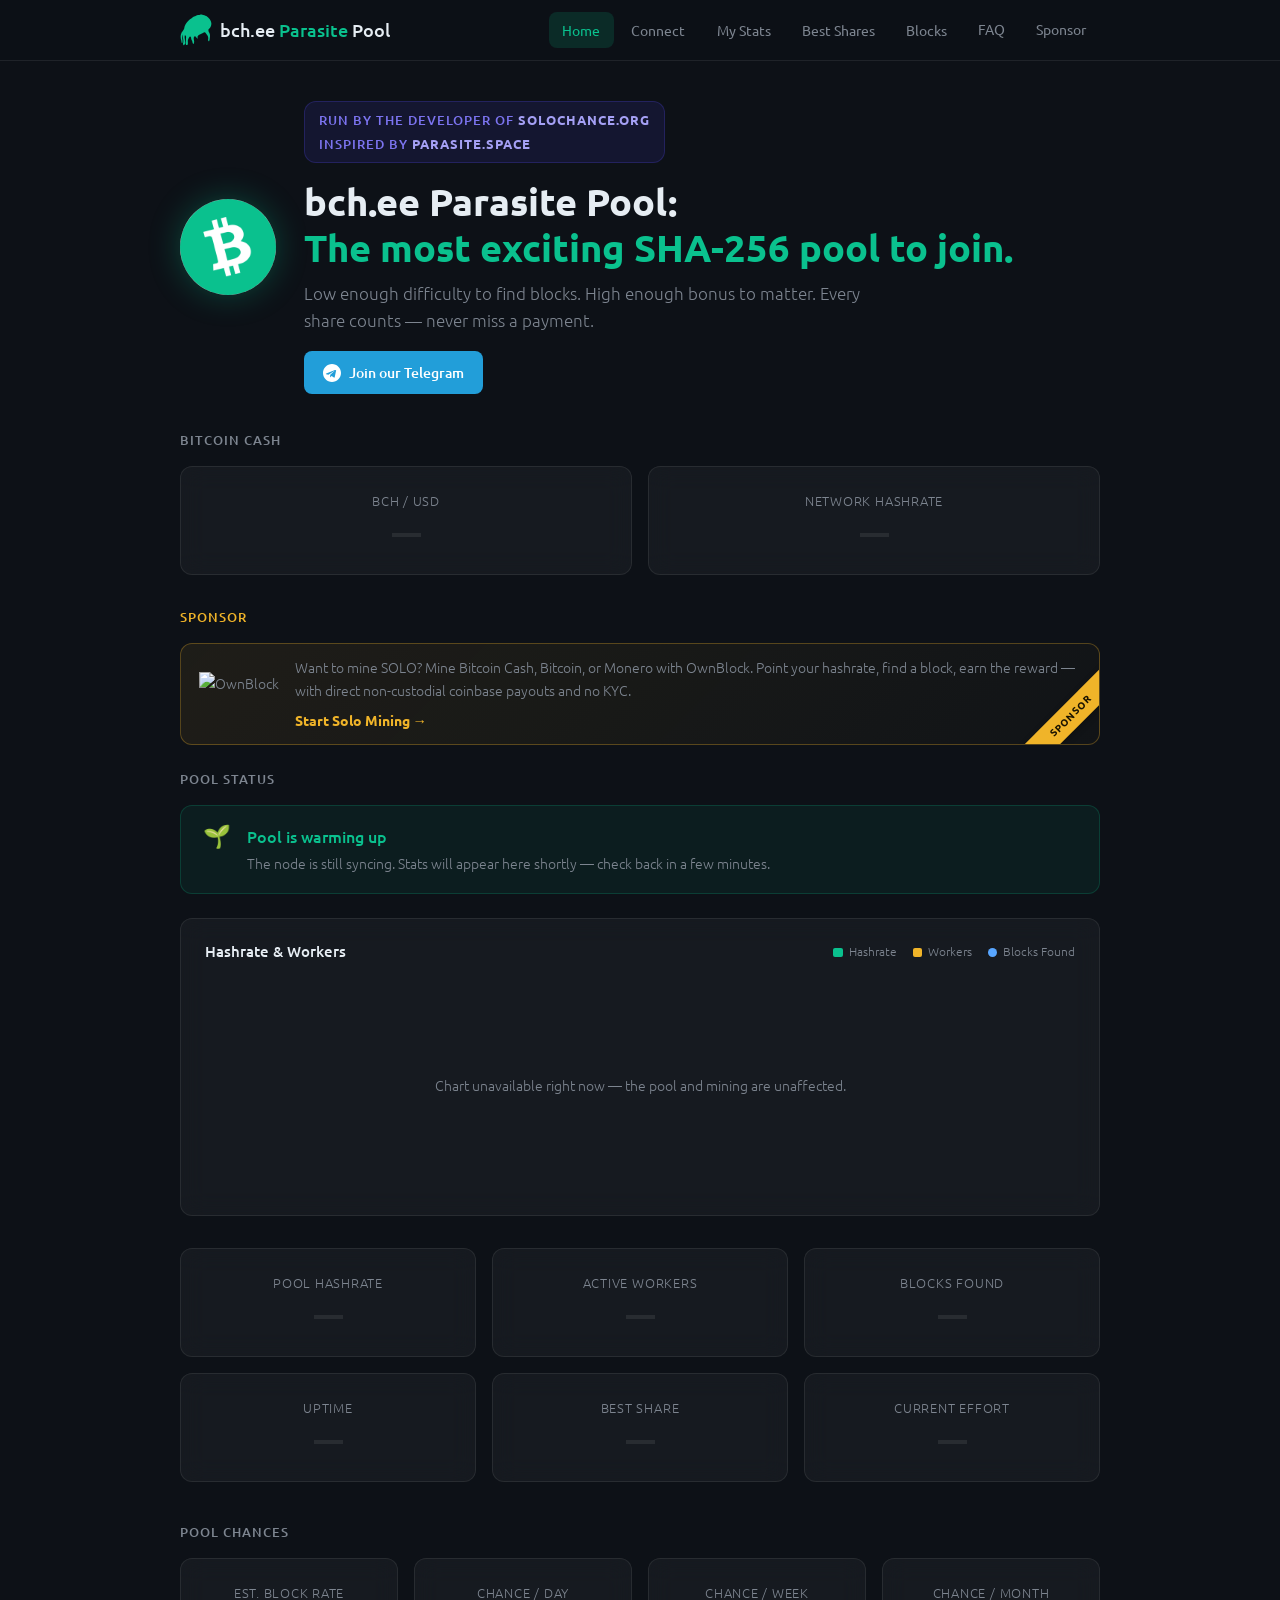
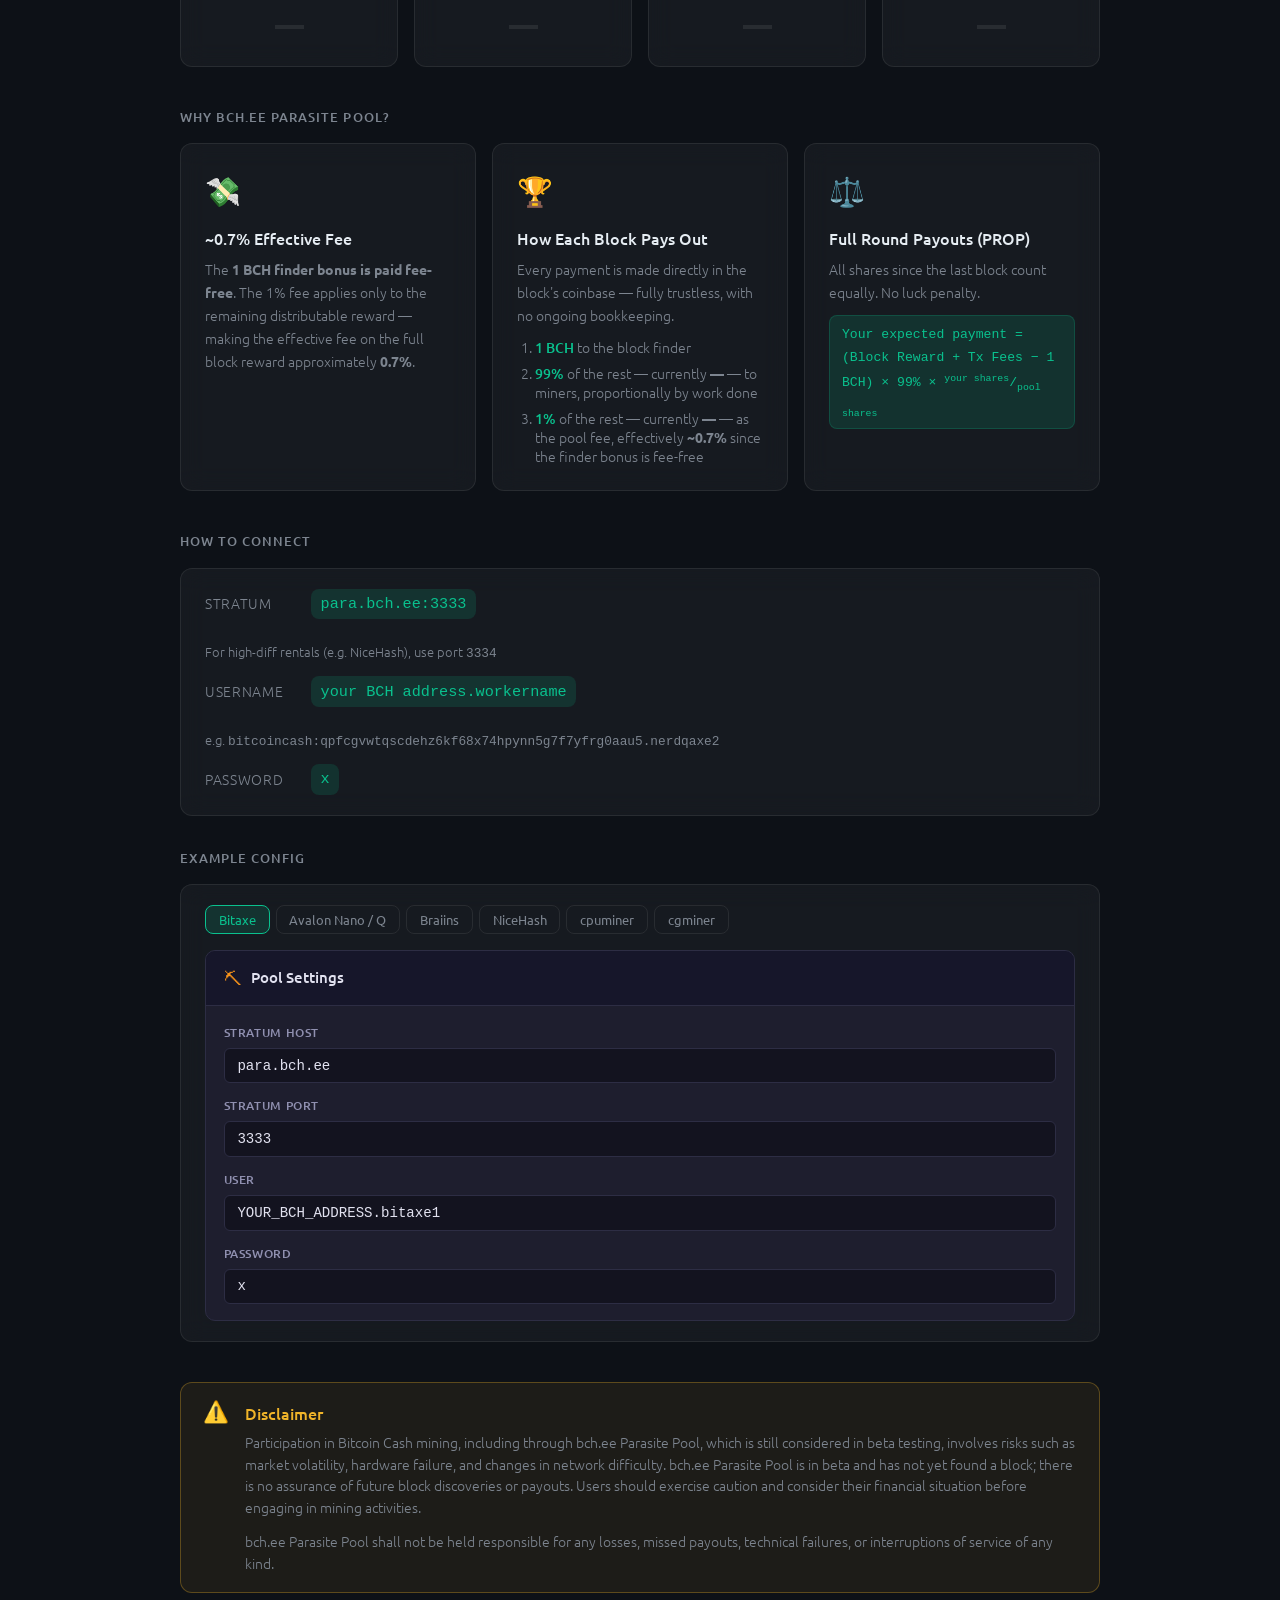
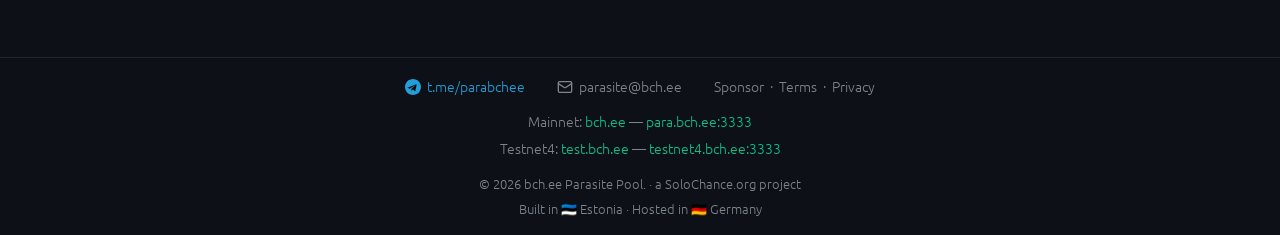
==== index.html @ c66b83ba "Add OwnBlock as sponsor, first supporter, and a tiers table Ported from the test.bch.ee sponsor cont" ====
<!DOCTYPE html>
<html lang="en">
<head>
  <meta charset="UTF-8" />
  <meta name="viewport" content="width=device-width, initial-scale=1.0" />
  <title>bch.ee Parasite Pool — Bitcoin Cash Mining Pool</title>
  <meta name="description" content="The most exciting SHA-256 pool to join. Mine Bitcoin Cash with a 1 BCH block finder bonus and Full Round Payouts. ~0.7% effective fee. para.bch.ee:3333" />
  <meta property="og:title" content="bch.ee Parasite Pool — Bitcoin Cash Mining Pool" />
  <meta property="og:description" content="The most exciting SHA-256 pool to join. Mine Bitcoin Cash with a 1 BCH block finder bonus and Full Round Payouts. ~0.7% effective fee. para.bch.ee:3333" />
  <meta property="og:image" content="https://bch.ee/og-image.png" />
  <meta property="og:image:width" content="1200" />
  <meta property="og:image:height" content="630" />
  <meta property="og:url" content="https://bch.ee" />
  <meta property="og:type" content="website" />
  <meta property="og:site_name" content="bch.ee Parasite Pool" />
  <meta name="twitter:card" content="summary_large_image" />
  <meta name="twitter:title" content="bch.ee Parasite Pool — Bitcoin Cash Mining Pool" />
  <meta name="twitter:description" content="The most exciting SHA-256 pool to join. Mine Bitcoin Cash with a 1 BCH block finder bonus and Full Round Payouts." />
  <meta name="twitter:image" content="https://bch.ee/og-image.png" />
  <link rel="canonical" href="https://bch.ee/" />
  <link rel="icon" type="image/x-icon" href="favicon.ico" />
  <link rel="icon" type="image/svg+xml" href="logo.svg" />
  <link rel="apple-touch-icon" href="parasite-logo.png" />
  <link rel="preconnect" href="https://fonts.googleapis.com" />
  <link rel="preconnect" href="https://fonts.gstatic.com" crossorigin />
  <link href="https://fonts.googleapis.com/css2?family=Ubuntu:wght@300;400;500;700&family=Ubuntu+Mono&display=swap" rel="stylesheet" />
  <link rel="stylesheet" href="style.css" />
  <script async src="https://pagead2.googlesyndication.com/pagead/js/adsbygoogle.js?client=ca-pub-6507588368884912"
     crossorigin="anonymous"></script>
</head>
<body>

  <header class="header">
    <div class="container header-inner">
      <a href="/" class="logo">
        <img src="logo.svg" alt="bch.ee Parasite Pool" class="logo-icon" />
        <span class="logo-text">bch.ee <span class="accent">Parasite</span> Pool</span>
      </a>
      <nav class="nav">
        <button class="nav-btn active" data-section="home">Home</button>
        <button class="nav-btn" data-section="connect">Connect</button>
        <button class="nav-btn" data-section="mystats">My Stats</button>
        <button class="nav-btn" data-section="bestshares">Best Shares</button>
        <button class="nav-btn" data-section="blocks">Blocks</button>
        <a href="/faq.html" class="nav-btn">FAQ</a>
        <a href="/sponsor.html" class="nav-btn">Sponsor</a>
      </nav>
    </div>
  </header>

  <main class="container">

    <!-- HOME SECTION -->
    <section id="home" class="section active">

      <div class="hero">
        <div class="hero-inner">
          <img src="bch-logo.png" alt="Bitcoin Cash" class="hero-bch-logo" />
          <div>
            <div class="byline">
              <span class="byline-part">Run by the developer of <a href="https://solochance.org" target="_blank" rel="noopener" class="byline-link">SoloChance.org</a></span>
              <span class="byline-sep">·</span>
              <span class="byline-part">Inspired by <a href="https://parasite.space" target="_blank" rel="noopener" class="byline-link">parasite.space</a></span>
            </div>
            <h1>bch.ee Parasite Pool:<br/><span class="accent">The most exciting SHA-256 pool to join.</span></h1>
            <p class="hero-sub">Low enough difficulty to find blocks. High enough bonus to matter. Every share counts — never miss a payment.</p>
            <a href="https://t.me/parabchee" target="_blank" rel="noopener" class="tg-btn">
              <svg viewBox="0 0 24 24" fill="currentColor" width="18" height="18"><path d="M12 0C5.373 0 0 5.373 0 12s5.373 12 12 12 12-5.373 12-12S18.627 0 12 0zm5.562 8.248-1.97 9.289c-.145.658-.537.818-1.084.508l-3-2.21-1.447 1.394c-.16.16-.295.295-.605.295l.213-3.053 5.56-5.023c.242-.213-.054-.333-.373-.12L7.17 14.498l-2.95-.924c-.64-.204-.657-.64.136-.948l11.57-4.461c.537-.194 1.006.131.836.083z"/></svg>
              Join our Telegram
            </a>
          </div>
        </div>
      </div>

      <!-- Pool Stats -->
      <div class="section-title">Bitcoin Cash</div>
      <div class="card-grid" id="bch-grid" style="margin-bottom:2rem">
        <div class="card stat-card" id="stat-price">
          <div class="stat-label">BCH / USD</div>
          <div class="stat-value skeleton">—</div>
        </div>
        <div class="card stat-card" id="stat-nethash">
          <div class="stat-label">Network Hashrate</div>
          <div class="stat-value skeleton">—</div>
        </div>
      </div>

      <div class="section-title section-title-gold">Sponsor</div>
      <a href="https://ownblock.io/?ref=bch.ee" target="_blank" rel="noopener" class="sponsor-banner">
        <span class="sponsor-ribbon">Sponsor</span>
        <img src="https://ownblock.io/logos/ownblock-logo-bw.svg" alt="OwnBlock" class="sponsor-banner-logo" />
        <div class="sponsor-banner-content">
          <span class="sponsor-banner-text">Want to mine SOLO? Mine Bitcoin Cash, Bitcoin, or Monero with OwnBlock. Point your hashrate, find a block, earn the reward — with direct non-custodial coinbase payouts and no KYC.</span>
          <span class="sponsor-banner-link">Start Solo Mining →</span>
        </div>
      </a>

      <div class="section-title">Pool Status</div>
      <div id="pool-status-banner" class="warming-banner hidden">
        <span class="warming-icon">🌱</span>
        <div>
          <strong>Pool is warming up</strong>
          <p>The node is still syncing. Stats will appear here shortly — check back in a few minutes.</p>
        </div>
      </div>

      <div class="card chart-card">
        <div class="chart-header">
          <div class="chart-title">Hashrate &amp; Workers <span id="chart-window" class="chart-window"></span></div>
          <div class="chart-legend">
            <span class="legend-item"><span class="legend-swatch legend-hashrate"></span>Hashrate</span>
            <span class="legend-item"><span class="legend-swatch legend-workers"></span>Workers</span>
            <span class="legend-item"><span class="legend-swatch legend-blocks"></span>Blocks Found</span>
          </div>
        </div>
        <div id="pool-chart-wrap" class="chart-wrap">
          <div id="pool-chart-message" class="chart-message">Loading chart…</div>
          <svg id="pool-chart-svg" class="chart-svg hidden" viewBox="0 0 600 220" preserveAspectRatio="none"></svg>
          <div id="pool-chart-tooltip" class="chart-tooltip hidden"></div>
        </div>
      </div>

      <div class="card-grid" id="stats-grid">
        <div class="card stat-card" id="stat-hashrate">
          <div class="stat-label">Pool Hashrate</div>
          <div class="stat-value skeleton">—</div>
        </div>
        <div class="card stat-card" id="stat-workers">
          <div class="stat-label">Active Workers</div>
          <div class="stat-value skeleton">—</div>
        </div>
        <div class="card stat-card" id="stat-blocks">
          <div class="stat-label">Blocks Found</div>
          <div class="stat-value skeleton">—</div>
        </div>
        <div class="card stat-card" id="stat-uptime">
          <div class="stat-label">Uptime</div>
          <div class="stat-value skeleton">—</div>
        </div>
        <div class="card stat-card" id="stat-bestshare">
          <div class="stat-label">Best Share</div>
          <div class="stat-value skeleton">—</div>
        </div>
        <div class="card stat-card" id="stat-effort">
          <div class="stat-label">Current Effort</div>
          <div class="stat-value skeleton">—</div>
        </div>
      </div>

      <div class="section-title" style="margin-top:2.5rem">Pool Chances</div>
      <div class="card-grid" id="chances-grid">
        <div class="card stat-card" id="stat-luck">
          <div class="stat-label">Est. Block Rate</div>
          <div class="stat-value skeleton">—</div>
        </div>
        <div class="card stat-card" id="stat-pool-chance-day">
          <div class="stat-label">Chance / Day</div>
          <div class="stat-value skeleton">—</div>
        </div>
        <div class="card stat-card" id="stat-pool-chance-week">
          <div class="stat-label">Chance / Week</div>
          <div class="stat-value skeleton">—</div>
        </div>
        <div class="card stat-card" id="stat-pool-chance-month">
          <div class="stat-label">Chance / Month</div>
          <div class="stat-value skeleton">—</div>
        </div>
      </div>

      <!-- Pool Info Cards -->
      <div class="section-title" style="margin-top:2.5rem">Why bch.ee Parasite Pool?</div>
      <div class="card-grid three-col">
        <div class="card info-card">
          <div class="info-icon">💸</div>
          <div class="info-title">~0.7% Effective Fee</div>
          <div class="info-desc">
            The <strong>1 BCH finder bonus is paid fee-free</strong>. The 1% fee applies only to the remaining distributable reward — making the effective fee on the full block reward approximately <strong>0.7%</strong>.
          </div>
        </div>
        <div class="card info-card">
          <div class="info-icon">🏆</div>
          <div class="info-title">How Each Block Pays Out</div>
          <div class="info-desc">
            Every payment is made directly in the block's coinbase — fully trustless, with no ongoing bookkeeping.
            <ol class="payout-order">
              <li><span class="payout-amount">1 BCH</span><span id="payout-finder-usd"></span> to the block finder</li>
              <li><span class="payout-amount">99%</span> of the rest — currently <strong id="payout-miners-amount">—</strong><span id="payout-miners-usd"></span> — to miners, proportionally by work done</li>
              <li><span class="payout-amount">1%</span> of the rest — currently <strong id="payout-fee-amount">—</strong><span id="payout-fee-usd"></span> — as the pool fee, effectively <strong>~0.7%</strong> since the finder bonus is fee-free</li>
            </ol>
          </div>
        </div>
        <div class="card info-card">
          <div class="info-icon">⚖️</div>
          <div class="info-title">Full Round Payouts (PROP)</div>
          <div class="info-desc">
            All shares since the last block count equally. No luck penalty.
            <div class="formula">Your expected payment = (Block Reward + Tx Fees − 1 BCH) × 99% × <sup>your shares</sup>/<sub>pool shares</sub></div>
          </div>
        </div>
      </div>

      <!-- How to Connect -->
      <div class="section-title" style="margin-top:2.5rem">How to Connect</div>
      <div class="card connect-card">
        <div class="connect-row">
          <span class="connect-label">Stratum</span>
          <code class="connect-value">para.bch.ee:3333</code>
        </div>
        <p class="input-hint">For high-diff rentals (e.g. NiceHash), use port <code style="font-size:.8rem">3334</code></p>
        <div class="connect-row">
          <span class="connect-label">Username</span>
          <code class="connect-value">your BCH address.workername</code>
        </div>
        <p class="input-hint">e.g. <code style="font-size:.8rem">bitcoincash:qpfcgvwtqscdehz6kf68x74hpynn5g7f7yfrg0aau5.nerdqaxe2</code></p>
        <div class="connect-row">
          <span class="connect-label">Password</span>
          <code class="connect-value">x</code>
        </div>
      </div>

      <div class="section-title" style="margin-top:2rem">Example Config</div>
      <div class="card">
        <div class="config-tabs">
          <button class="tab-btn active" data-tab="home-bitaxe">Bitaxe</button>
          <button class="tab-btn" data-tab="home-avalon">Avalon Nano / Q</button>
          <button class="tab-btn" data-tab="home-braiins">Braiins</button>
          <button class="tab-btn" data-tab="home-nicehash">NiceHash</button>
          <button class="tab-btn" data-tab="home-cpuminer">cpuminer</button>
          <button class="tab-btn" data-tab="home-cgminer">cgminer</button>
        </div>
        <pre id="tab-home-cpuminer" class="config-block"><code>cpuminer-opt \
  -a sha256d \
  -o stratum+tcp://para.bch.ee:3333 \
  -u YOUR_BCH_ADDRESS.worker1 \
  -p x</code></pre>
        <pre id="tab-home-cgminer" class="config-block"><code>cgminer \
  --url stratum+tcp://para.bch.ee:3333 \
  --user YOUR_BCH_ADDRESS.worker1 \
  --pass x</code></pre>
        <div id="tab-home-bitaxe" class="config-block bitaxe-ui active">
          <div class="bitaxe-header">
            <span class="bitaxe-logo">⛏</span>
            <span>Pool Settings</span>
          </div>
          <div class="bitaxe-form">
            <div class="bitaxe-field">
              <label>Stratum Host</label>
              <input type="text" value="para.bch.ee" readonly />
            </div>
            <div class="bitaxe-field">
              <label>Stratum Port</label>
              <input type="text" value="3333" readonly />
            </div>
            <div class="bitaxe-field">
              <label>User</label>
              <input type="text" value="YOUR_BCH_ADDRESS.bitaxe1" readonly />
            </div>
            <div class="bitaxe-field">
              <label>Password</label>
              <input type="text" value="x" readonly />
            </div>
          </div>
        </div>
        <div id="tab-home-avalon" class="config-block avalon-ui">
          <div class="avalon-header">
            <span class="avalon-logo">⛏</span>
            <span>Pool Configuration</span>
          </div>
          <div class="avalon-form">
            <div class="avalon-field">
              <label>Pool 1 URL</label>
              <input type="text" value="stratum+tcp://para.bch.ee:3333" readonly />
            </div>
            <div class="avalon-field">
              <label>Pool 1 Worker</label>
              <input type="text" value="YOUR_BCH_ADDRESS.avalon1" readonly />
            </div>
            <div class="avalon-field">
              <label>Pool 1 Password</label>
              <input type="text" value="x" readonly />
            </div>
          </div>
        </div>
        <div id="tab-home-braiins" class="config-block braiins-ui">
          <div class="braiins-header">
            <span class="braiins-logo">⛏</span>
            <span>Favourite Pools</span>
          </div>
          <div class="braiins-form">
            <div class="braiins-field">
              <label>Pool URL</label>
              <input type="text" value="YOUR_BCH_ADDRESS.braiins@stratum+tcp://para.bch.ee:3334" readonly />
            </div>
          </div>
        </div>
        <div id="tab-home-nicehash" class="config-block nicehash-ui">
          <div class="nicehash-header">
            <span class="nicehash-logo">⛏</span>
            <span>Add new pool</span>
          </div>
          <div class="nicehash-form">
            <div class="nicehash-field">
              <label>Custom pool name</label>
              <input type="text" value="para.bch.ee" readonly />
            </div>
            <div class="nicehash-field">
              <label>Algorithm</label>
              <select disabled><option>SHA256AsicBoost</option></select>
            </div>
            <p class="nicehash-note">minimum pool difficulty: >= 500000</p>
            <div class="nicehash-row">
              <div class="nicehash-field">
                <label>Stratum hostname or IP</label>
                <input type="text" value="para.bch.ee" readonly />
              </div>
              <div class="nicehash-field">
                <label>Port</label>
                <input type="text" value="3334" readonly />
              </div>
            </div>
            <div class="nicehash-field">
              <label>Username</label>
              <input type="text" value="YOUR_BCH_ADDRESS.nicehash" readonly />
            </div>
            <div class="nicehash-field">
              <label>Password</label>
              <input type="text" value="x" readonly />
            </div>
          </div>
        </div>
      </div>

      <div class="disclaimer-placeholder" style="margin-top:2.5rem"></div>

    </section>

    <!-- CONNECT SECTION -->
    <section id="connect" class="section">
      <div class="hero">
        <h1>How to <span class="accent">Connect</span></h1>
        <p class="hero-sub">Point your miner at <code style="color:var(--accent)">para.bch.ee:3333</code> using your BCH address as the username.</p>
      </div>

      <div class="section-title">Connection Details</div>
      <div class="card connect-card">
        <div class="connect-row">
          <span class="connect-label">Stratum</span>
          <code class="connect-value">para.bch.ee:3333</code>
        </div>
        <p class="input-hint">For high-diff rentals (e.g. NiceHash), use port <code style="font-size:.8rem">3334</code></p>
        <div class="connect-row">
          <span class="connect-label">Username</span>
          <code class="connect-value">your BCH address.workername</code>
        </div>
        <p class="input-hint">e.g. <code style="font-size:.8rem">bitcoincash:qpfcgvwtqscdehz6kf68x74hpynn5g7f7yfrg0aau5.nerdqaxe2</code></p>
        <div class="connect-row">
          <span class="connect-label">Password</span>
          <code class="connect-value">x</code>
        </div>
      </div>

      <div class="section-title" style="margin-top:2rem">Example Config</div>
      <div class="card">
        <div class="config-tabs">
          <button class="tab-btn active" data-tab="bitaxe">Bitaxe</button>
          <button class="tab-btn" data-tab="avalon">Avalon Nano / Q</button>
          <button class="tab-btn" data-tab="braiins">Braiins</button>
          <button class="tab-btn" data-tab="nicehash">NiceHash</button>
          <button class="tab-btn" data-tab="cpuminer">cpuminer</button>
          <button class="tab-btn" data-tab="cgminer">cgminer</button>
        </div>
        <pre id="tab-cpuminer" class="config-block"><code>cpuminer-opt \
  -a sha256d \
  -o stratum+tcp://para.bch.ee:3333 \
  -u YOUR_BCH_ADDRESS.worker1 \
  -p x</code></pre>
        <pre id="tab-cgminer" class="config-block"><code>cgminer \
  --url stratum+tcp://para.bch.ee:3333 \
  --user YOUR_BCH_ADDRESS.worker1 \
  --pass x</code></pre>
        <div id="tab-bitaxe" class="config-block bitaxe-ui active">
          <div class="bitaxe-header">
            <span class="bitaxe-logo">⛏</span>
            <span>Pool Settings</span>
          </div>
          <div class="bitaxe-form">
            <div class="bitaxe-field">
              <label>Stratum Host</label>
              <input type="text" value="para.bch.ee" readonly />
            </div>
            <div class="bitaxe-field">
              <label>Stratum Port</label>
              <input type="text" value="3333" readonly />
            </div>
            <div class="bitaxe-field">
              <label>User</label>
              <input type="text" value="YOUR_BCH_ADDRESS.bitaxe1" readonly />
            </div>
            <div class="bitaxe-field">
              <label>Password</label>
              <input type="text" value="x" readonly />
            </div>
          </div>
        </div>
        <div id="tab-avalon" class="config-block avalon-ui">
          <div class="avalon-header">
            <span class="avalon-logo">⛏</span>
            <span>Pool Configuration</span>
          </div>
          <div class="avalon-form">
            <div class="avalon-field">
              <label>Pool 1 URL</label>
              <input type="text" value="stratum+tcp://para.bch.ee:3333" readonly />
            </div>
            <div class="avalon-field">
              <label>Pool 1 Worker</label>
              <input type="text" value="YOUR_BCH_ADDRESS.avalon1" readonly />
            </div>
            <div class="avalon-field">
              <label>Pool 1 Password</label>
              <input type="text" value="x" readonly />
            </div>
          </div>
        </div>
        <div id="tab-braiins" class="config-block braiins-ui">
          <div class="braiins-header">
            <span class="braiins-logo">⛏</span>
            <span>Favourite Pools</span>
          </div>
          <div class="braiins-form">
            <div class="braiins-field">
              <label>Pool URL</label>
              <input type="text" value="YOUR_BCH_ADDRESS.braiins@stratum+tcp://para.bch.ee:3334" readonly />
            </div>
          </div>
        </div>
        <div id="tab-nicehash" class="config-block nicehash-ui">
          <div class="nicehash-header">
            <span class="nicehash-logo">⛏</span>
            <span>Add new pool</span>
          </div>
          <div class="nicehash-form">
            <div class="nicehash-field">
              <label>Custom pool name</label>
              <input type="text" value="para.bch.ee" readonly />
            </div>
            <div class="nicehash-field">
              <label>Algorithm</label>
              <select disabled><option>SHA256AsicBoost</option></select>
            </div>
            <p class="nicehash-note">minimum pool difficulty: >= 500000</p>
            <div class="nicehash-row">
              <div class="nicehash-field">
                <label>Stratum hostname or IP</label>
                <input type="text" value="para.bch.ee" readonly />
              </div>
              <div class="nicehash-field">
                <label>Port</label>
                <input type="text" value="3334" readonly />
              </div>
            </div>
            <div class="nicehash-field">
              <label>Username</label>
              <input type="text" value="YOUR_BCH_ADDRESS.nicehash" readonly />
            </div>
            <div class="nicehash-field">
              <label>Password</label>
              <input type="text" value="x" readonly />
            </div>
          </div>
        </div>
      </div>

      <div class="disclaimer-placeholder" style="margin-top:2.5rem"></div>

    </section>

    <!-- MY STATS SECTION -->
    <section id="mystats" class="section">
      <div class="hero">
        <h1>My <span class="accent">Stats</span></h1>
        <p class="hero-sub">Enter your BCH address to see your hashrate, shares, and estimated earnings.</p>
      </div>

      <div class="card lookup-card">
        <div class="lookup-row">
          <input
            type="text"
            id="address-input"
            class="address-input"
            placeholder="bitcoincash:qp3wjpa3tjlj042z2wv7hahsldgwhwy0rq9sywjpyy"
            autocomplete="on"
            name="bch-address"
            spellcheck="false"
          />
          <button class="btn-primary" id="lookup-btn">Look Up</button>
        </div>
        <p class="input-hint">Your BCH address is also your pool username.</p>
      </div>

      <div id="user-status-banner" class="warming-banner hidden">
        <span class="warming-icon">🌱</span>
        <div>
          <strong>No data yet</strong>
          <p id="user-status-msg">This address hasn't been seen by the pool yet, or the node is still warming up.</p>
        </div>
      </div>

      <div id="user-stats-grid" class="card-grid hidden">
        <div class="card stat-card">
          <div class="stat-label">Hashrate</div>
          <div class="stat-value" id="user-hashrate">—</div>
        </div>
        <div class="card stat-card">
          <div class="stat-label">Active Workers</div>
          <div class="stat-value" id="user-workers">—</div>
        </div>
        <div class="card stat-card">
          <div class="stat-label">Last Share</div>
          <div class="stat-value" id="user-lastseen">—</div>
        </div>
      </div>

      <div id="user-chance-grid" class="card-grid hidden" style="margin-top:1rem">
        <div class="card stat-card">
          <div class="stat-label">Your block chance / day</div>
          <div class="stat-value skeleton" id="user-chance-day" style="font-size:1.2rem">—</div>
        </div>
        <div class="card stat-card">
          <div class="stat-label">Your block chance / week</div>
          <div class="stat-value skeleton" id="user-chance-week" style="font-size:1.2rem">—</div>
        </div>
        <div class="card stat-card">
          <div class="stat-label">Your block chance / month</div>
          <div class="stat-value skeleton" id="user-chance-month" style="font-size:1.2rem">—</div>
        </div>
      </div>

      <p id="user-payout-note" class="hidden" style="color:var(--muted);font-size:.8rem;margin-top:1rem">These are estimates based on current round data. Actual payouts may differ.</p>
      <div id="user-payout-grid" class="card-grid hidden" style="margin-top:.5rem">
        <div class="card stat-card">
          <div class="stat-label">If you find the block</div>
          <div class="stat-value" id="user-payout-finder" style="font-size:1.3rem">—</div>
          <div class="stat-change" id="user-payout-finder-usd" style="color:var(--muted);font-size:.75rem">1 BCH bonus + your share</div>
        </div>
        <div class="card stat-card">
          <div class="stat-label">If someone else finds it</div>
          <div class="stat-value" id="user-payout-share" style="font-size:1.3rem">—</div>
          <div class="stat-change" id="user-payout-share-usd" style="color:var(--muted);font-size:.75rem">your proportional share only</div>
        </div>
      </div>

      <div id="user-workers-card" class="card hidden" style="margin-top:1.5rem">
        <div class="section-title" style="margin-top:0">Workers</div>
        <div style="overflow-x:auto">
          <table id="user-workers-table" class="workers-table"></table>
        </div>
      </div>

      <div id="user-details-card" class="card hidden" style="margin-top:1.5rem">
        <div class="section-title" style="margin-top:0">Raw Response</div>
        <pre id="user-curl" class="config-block active" style="color:var(--muted);font-size:.8rem;margin-bottom:.75rem"></pre>
        <pre id="user-raw" class="config-block active" style="max-height:300px;overflow:auto"></pre>
      </div>

      <div class="disclaimer-placeholder" style="margin-top:1.5rem"></div>

    </section>

    <!-- BLOCKS SECTION -->
    <section id="blocks" class="section">
      <div class="hero">
        <h1>Found <span class="accent">Blocks</span></h1>
        <p class="hero-sub">Blocks solved by the pool. The finder receives a 1 BCH bonus on top of the normal reward.</p>
        <p class="hero-sub"><strong id="blocks-total-count" class="accent">—</strong> blocks found</p>
      </div>

      <div id="blocks-status-banner" class="warming-banner hidden">
        <span class="warming-icon">🌱</span>
        <div>
          <strong>Pool is warming up</strong>
          <p>No block data available yet. Check back once the node finishes syncing.</p>
        </div>
      </div>

      <div id="blocks-loading" class="card text-center">Loading blocks...</div>

      <div id="blocks-list"></div>

      <div id="blocks-pagination" class="blocks-pagination hidden">
        <button id="blocks-prev-btn" class="page-btn">‹ Prev</button>
        <span id="blocks-page-info" class="page-info">Page 1 of 1</span>
        <button id="blocks-next-btn" class="page-btn">Next ›</button>
      </div>

      <div id="blocks-empty" class="card text-center hidden">
        <div style="font-size:2.5rem;margin-bottom:.75rem">🧱</div>
        <div class="stat-label">No blocks found yet</div>
        <p style="color:var(--muted);margin-top:.5rem">The pool hasn't solved a block yet. Keep mining!</p>
      </div>
    </section>

    <!-- BEST SHARES SECTION -->
    <section id="bestshares" class="section">
      <div class="hero">
        <h1>Current Best <span class="accent">Shares</span></h1>
        <p class="hero-sub">Leaderboard of miners active this round. <strong>Best Share</strong> and <strong>% of Net Diff</strong> show how close each miner has come to solving a block — a share reaching 100% solves it. <strong>Est. Payout</strong> and <strong>Work Done</strong> reflect their total round contribution and expected earnings.</p>
      </div>
      <div id="bestshares-loading" class="card text-center">Loading...</div>
      <div id="bestshares-table-card" class="card hidden" style="margin-top:1.5rem">
        <div style="overflow-x:auto">
          <table id="bestshares-table" class="workers-table"></table>
        </div>
      </div>
    </section>

    <!-- FAQ SECTION -->
    <section id="faq" class="section">
      <div class="hero">
        <h1>Frequently Asked <span class="accent">Questions</span></h1>
        <p class="hero-sub">Everything you need to know about bch.ee Parasite Pool.</p>
      </div>

      <div class="faq-list">

        <details class="faq-item">
          <summary>What is bch.ee Parasite Pool?</summary>
          <p>bch.ee Parasite Pool is a Bitcoin Cash (BCH) mining pool inspired by the original <a href="https://parasite.space" target="_blank" rel="noopener">parasite.space</a> BTC pool. It combines a 1 BCH block finder bonus with proportional Full Round Payouts (PROP) for all miners. It is run by the developer of <a href="https://solochance.org" target="_blank" rel="noopener">SoloChance.org</a> and is currently in beta.</p>
        </details>

        <details class="faq-item">
          <summary>What makes this pool different from a regular BCH pool?</summary>
          <p>Most mining pools fall into one of two camps: <strong>solo pools</strong>, where you chase the full block reward alone with no guarantees, or <strong>proportional pools</strong>, where rewards are shared steadily but there is nothing to get excited about.</p>
          <p>bch.ee Parasite Pool gives you both. Every miner receives their fair proportional share of each block — no luck penalty, no dry spells. And on top of that, whoever finds the block walks away with an extra <strong>1 BCH bonus</strong> paid directly to them. The thrill of winning big, with the stability of regular payouts.</p>
        </details>

        <details class="faq-item">
          <summary>Why Bitcoin Cash and not Bitcoin?</summary>
          <p>From the beginning of <a href="https://solochance.org" target="_blank" rel="noopener">SoloChance.org</a>, the goal has always been to serve what is underserved — to find the gap the community hasn't filled yet. When SoloChance.org was being built, <a href="https://solochance.com" target="_blank" rel="noopener">SoloChance.com</a> had already been serving Bitcoin solo mining calculations for years. So the gap was Bitcoin Cash, and that's where SoloChance.org went.</p>
          <p>The same thinking applies here. Bitcoin Cash has regular pools, solo pools — everything you'd expect. The one thing it didn't have was a Parasite pool — something Bitcoin already had with <a href="https://parasite.space" target="_blank" rel="noopener" style="color:var(--accent)">parasite.space</a>. The model is genuinely exciting, the gap was there, and no one had filled it yet. bch.ee Parasite Pool exists to change that.</p>
        </details>

        <details class="faq-item">
          <summary>Is this a financial service?</summary>
          <p>No — bch.ee Parasite Pool is mining pool software and a coinbase distribution service, not a financial service in any way. It does not accept deposits, hold balances, or manage funds on anyone's behalf. Both the finder bonus and each miner's proportional share are placed directly as outputs in the block's own coinbase transaction by the pool software the moment a block is found — the pool itself is never a party to that transfer.</p>
        </details>

        <details class="faq-item">
          <summary>Does the pool custody any coins?</summary>
          <p>No, it does not custody any coins in any way. Payment is enforced by Bitcoin Cash's own consensus rules through the coinbase transaction, not by the pool operator — the pool software never holds, controls, or has the ability to move, withhold, or redirect any coins at any point.</p>
        </details>

        <details class="faq-item">
          <summary>Has the pool found any blocks?</summary>
          <p>Yes — the first block was found on August 9, 2026 at 23:18:42, as block #963375. See it and every block found since on the <button class="faq-link-btn" data-section="blocks">Blocks page</button>.</p>
        </details>

        <details class="faq-item">
          <summary>How do payouts work?</summary>
          <p>Every time a block is found, three things happen:</p>
          <ol class="faq-ol">
            <li><strong>1 BCH</strong> is paid to the miner who found the block, directly in the block's coinbase.</li>
            <li><strong>99% of (Block Reward + Tx Fees − 1 BCH)</strong> is split proportionally (PROP) among all miners based on their shares submitted since the last block — no minimum, even 1 sat is paid.</li>
            <li><strong>1%</strong> goes to the pool fee.</li>
          </ol>
          <p>The block finder receives both #1 and their share of #2, all paid in that same coinbase transaction. It's fully trustless — no pool-side ledger to trust, and no ongoing bookkeeping.</p>
        </details>

        <details class="faq-item">
          <summary>What is Full Round Payouts?</summary>
          <p>Full Round means every share submitted since the last block counts toward this round's payout — the window is the round itself, not a fixed number of shares or a fixed time limit that could cut off shares from early in the round or pull in shares from a previous one. One block found starts a new round; the next block found closes it. All shares within that round are counted equally and proportionally — this is known as a PROP (proportional) payment scheme.</p>
        </details>

        <details class="faq-item">
          <summary>What is the pool fee?</summary>
          <p>The effective fee is approximately <strong>~0.7%</strong> of the full block reward. The 1 BCH finder bonus is paid completely fee-free. The 1% fee applies only to the remaining distributable reward — so on a 3.125 BCH block, the fee is taken from 2.125 BCH, not the full amount.</p>
        </details>

        <details class="faq-item">
          <summary>When will I receive my payout?</summary>
          <p>There's no separate "sending" step — both the 1 BCH finder bonus and your proportional share are placed directly as outputs in that block's own coinbase transaction the moment it's found. Coinbase outputs are spendable after 100 confirmations (~16.5 hours), per standard Bitcoin rules. There's no minimum payout: even 1 sat is paid, and there's no ongoing bookkeeping to wait on.</p>
        </details>

        <details class="faq-item">
          <summary>How do I connect my miner?</summary>
          <p>Point your miner at <code>para.bch.ee:3333</code>. Use your BCH address as the username, optionally followed by a worker name: <code>YOUR_BCH_ADDRESS.workername</code>. Password is <code>x</code>. See the <button class="faq-link-btn" data-section="connect">Connect page</button> for full examples including Bitaxe.</p>
        </details>

        <details class="faq-item">
          <summary>What mining hardware is supported?</summary>
          <p>Any SHA-256 mining hardware works — ASICs (Antminer, Whatsminer, Bitaxe, nerdQAxe, etc.) and CPU miners (cpuminer-opt). BCH uses the same SHA-256 algorithm as Bitcoin.</p>
        </details>

        <details class="faq-item">
          <summary>How do I track my stats?</summary>
          <p>Go to the <button class="faq-link-btn" data-section="mystats">My Stats</button> page and enter your BCH address. It will show your hashrate, shares, and last activity. Stats are only available once the pool node finishes syncing.</p>
        </details>

        <details class="faq-item">
          <summary>Do you have a test environment?</summary>
          <p>Yes — a Testnet4 version of the pool is always running, using the exact same pool software as production. The only difference is it's connected to a testnet4 node instead of mainnet. You can test mining against it at <a href="https://test.bch.ee" target="_blank" rel="noopener">test.bch.ee</a>, and view found test blocks at <a href="https://test.bch.ee/#blocks" target="_blank" rel="noopener">test.bch.ee/#blocks</a>.</p>
        </details>

        <details class="faq-item">
          <summary>Where is bch.ee Parasite Pool located?</summary>
          <p>The pool server runs in Frankfurt, Germany. Invoicing and domain purchases are handled through Estonia, thanks to the <a href="https://e-resident.gov.ee" target="_blank" rel="noopener">Estonian e-Residency</a> programme, which allows individuals to access EU digital services without being a resident. The operator lives somewhere else.</p>
        </details>

        <details class="faq-item">
          <summary>Are you part of the OSMU community?</summary>
          <p><a href="https://osmu.wiki" target="_blank" rel="noopener">OSMU</a> (Open Source Miners United) is a community of people passionate about Bitcoin and open-source mining, built around the belief that knowledge should be shared openly. I was an active member in the early days — it shaped a lot of how I think about mining. Life got busy; learning a new language, preparing to migrate for a better life kept my calendar full, and I gradually became more of a read-only member. But the spirit of that community is very much part of why bch.ee Parasite Pool exists.</p>
          <p>Honestly, one of the things I feel most held back by is something I had no say in — the passport I was born with. I didn't choose my country any more than anyone chooses where they're born. But the consequences are real: no visa to the US, no free movement in the Schengen area, no Bitcoin conferences in Europe or the UK. If I had been born a US, UK, or German citizen, I have no doubt things would have looked very different — I would have shown up, contributed in person, and been far more active. Until I naturalise somewhere that opens those doors, staying on the sidelines is simply the reality.</p>
          <p>To make matters more absurd — even importing a $10 Bitaxe accessory is either outright forbidden or burdened with such substantial import taxes and fees that it becomes economically pointless. The hardware that the rest of the world tinkers with freely is effectively out of reach. Until my circumstances change, I'll be channelling my energy into my own products for fun, and my career to survive — and staying out of it.</p>
          <p>I especially want to thank <a href="https://x.com/skot9000" target="_blank" rel="noopener">@skot9000</a>, <a href="https://x.com/wantclue" target="_blank" rel="noopener">@wantclue</a>, <a href="https://www.rgzen.com/index.php" target="_blank" rel="noopener">RGZ Electronics</a>, and <a href="https://www.thesolomining.co/" target="_blank" rel="noopener">The Solo Mining Co.</a> for their kind early help and everything they contributed to this space.</p>
        </details>

        <details class="faq-item">
          <summary>Where can I get help or follow updates?</summary>
          <p>Join our Telegram group: <a href="https://t.me/parabchee" target="_blank" rel="noopener">t.me/parabchee</a>, or email us at <a href="mailto:parasite@bch.ee">parasite@bch.ee</a>.</p>
        </details>

      </div>
    </section>

  </main>

  <footer class="footer">
    <div class="container footer-inner">
      <a href="https://t.me/parabchee" target="_blank" rel="noopener" class="tg-footer-link">
        <svg viewBox="0 0 24 24" fill="currentColor" width="16" height="16"><path d="M12 0C5.373 0 0 5.373 0 12s5.373 12 12 12 12-5.373 12-12S18.627 0 12 0zm5.562 8.248-1.97 9.289c-.145.658-.537.818-1.084.508l-3-2.21-1.447 1.394c-.16.16-.295.295-.605.295l.213-3.053 5.56-5.023c.242-.213-.054-.333-.373-.12L7.17 14.498l-2.95-.924c-.64-.204-.657-.64.136-.948l11.57-4.461c.537-.194 1.006.131.836.083z"/></svg>
        t.me/parabchee
      </a>
      <a href="mailto:parasite@bch.ee" class="email-footer-link">
        <svg viewBox="0 0 24 24" fill="none" stroke="currentColor" stroke-width="2" stroke-linecap="round" stroke-linejoin="round" width="16" height="16"><rect x="2" y="4" width="20" height="16" rx="2"/><path d="m22 7-8.97 5.7a1.94 1.94 0 0 1-2.06 0L2 7"/></svg>
        parasite@bch.ee
      </a>
      <span class="muted">
        <a href="/sponsor.html" style="color:var(--muted);text-decoration:none;transition:color .2s" onmouseover="this.style.color='var(--accent)'" onmouseout="this.style.color='var(--muted)'">Sponsor</a>
        &nbsp;·&nbsp;
        <a href="/terms.html" style="color:var(--muted);text-decoration:none;transition:color .2s" onmouseover="this.style.color='var(--accent)'" onmouseout="this.style.color='var(--muted)'">Terms</a>
        &nbsp;·&nbsp;
        <a href="/privacy.html" style="color:var(--muted);text-decoration:none;transition:color .2s" onmouseover="this.style.color='var(--accent)'" onmouseout="this.style.color='var(--muted)'">Privacy</a>
      </span>
    </div>
    <div class="container footer-networks">
      <div>Mainnet: <a href="/" style="color:var(--accent);text-decoration:none">bch.ee</a> &mdash; <span class="accent">para.bch.ee:3333</span></div>
      <div>Testnet4: <a href="https://test.bch.ee" target="_blank" rel="noopener" style="color:var(--accent);text-decoration:none">test.bch.ee</a> &mdash; <span class="accent">testnet4.bch.ee:3333</span></div>
    </div>
    <div class="container footer-bottom">
      <div>&copy; 2026 bch.ee Parasite Pool. &middot; a <a href="https://solochance.org" target="_blank" rel="noopener" class="footer-solochance-link">SoloChance.org</a> project</div>
      <div>Built in 🇪🇪 Estonia &middot; Hosted in 🇩🇪 Germany</div>
    </div>
  </footer>

  <script type="application/ld+json">
  {
    "@context": "https://schema.org",
    "@graph": [
      {
        "@type": "WebSite",
        "@id": "https://bch.ee/#website",
        "url": "https://bch.ee/",
        "name": "bch.ee Parasite Pool",
        "description": "The most exciting SHA-256 pool to join. Mine Bitcoin Cash with a 1 BCH block finder bonus and Full Round Payouts.",
        "inLanguage": "en"
      },
      {
        "@type": "Organization",
        "@id": "https://bch.ee/#organization",
        "name": "bch.ee Parasite Pool",
        "url": "https://bch.ee/",
        "logo": "https://bch.ee/parasite-logo.png",
        "sameAs": [
          "https://t.me/parabchee",
          "https://solochance.org"
        ],
        "contactPoint": {
          "@type": "ContactPoint",
          "contactType": "customer support",
          "url": "https://t.me/parabchee",
          "email": "parasite@bch.ee"
        }
      },
      {
        "@type": "FAQPage",
        "@id": "https://bch.ee/faq.html#faqpage",
        "url": "https://bch.ee/faq.html",
        "name": "FAQ — bch.ee Parasite Pool",
        "mainEntity": [
          {
            "@type": "Question",
            "name": "What is bch.ee Parasite Pool?",
            "acceptedAnswer": {
              "@type": "Answer",
              "text": "bch.ee Parasite Pool is a Bitcoin Cash (BCH) mining pool inspired by the original parasite.space BTC pool. It combines a 1 BCH block finder bonus with proportional Full Round Payouts (PROP) for all miners. It is run by the developer of SoloChance.org and is currently in beta."
            }
          },
          {
            "@type": "Question",
            "name": "What makes this pool different from a regular BCH pool?",
            "acceptedAnswer": {
              "@type": "Answer",
              "text": "Most mining pools fall into one of two camps: solo pools, where you chase the full block reward alone with no guarantees, or proportional pools, where rewards are shared steadily but there is nothing to get excited about. bch.ee Parasite Pool gives you both. Every miner receives their fair proportional share of each block \u2014 no luck penalty, no dry spells. And on top of that, whoever finds the block walks away with an extra 1 BCH bonus paid directly to them. The thrill of winning big, with the stability of regular payouts."
            }
          },
          {
            "@type": "Question",
            "name": "Why Bitcoin Cash and not Bitcoin?",
            "acceptedAnswer": {
              "@type": "Answer",
              "text": "From the beginning of SoloChance.org, the goal has always been to serve what is underserved \u2014 to find the gap the community hasn't filled yet. When SoloChance.org was being built, SoloChance.com had already been serving Bitcoin solo mining calculations for years. So the gap was Bitcoin Cash, and that's where SoloChance.org went. The same thinking applies here. Bitcoin Cash has regular pools, solo pools \u2014 everything you'd expect. The one thing it didn't have was a Parasite pool \u2014 something Bitcoin already had with parasite.space. The model is genuinely exciting, the gap was there, and no one had filled it yet. bch.ee Parasite Pool exists to change that."
            }
          },
          {
            "@type": "Question",
            "name": "Is this a financial service?",
            "acceptedAnswer": {
              "@type": "Answer",
              "text": "No \u2014 bch.ee Parasite Pool is mining pool software and a coinbase distribution service, not a financial service in any way. It does not accept deposits, hold balances, or manage funds on anyone's behalf. Both the finder bonus and each miner's proportional share are placed directly as outputs in the block's own coinbase transaction by the pool software the moment a block is found \u2014 the pool itself is never a party to that transfer."
            }
          },
          {
            "@type": "Question",
            "name": "Does the pool custody any coins?",
            "acceptedAnswer": {
              "@type": "Answer",
              "text": "No, it does not custody any coins in any way. Payment is enforced by Bitcoin Cash's own consensus rules through the coinbase transaction, not by the pool operator \u2014 the pool software never holds, controls, or has the ability to move, withhold, or redirect any coins at any point."
            }
          },
          {
            "@type": "Question",
            "name": "Has the pool found any blocks?",
            "acceptedAnswer": {
              "@type": "Answer",
              "text": "Yes \u2014 the first block was found on August 9, 2026 at 23:18:42, as block #963375. See it and every block found since on the Blocks page."
            }
          },
          {
            "@type": "Question",
            "name": "How do payouts work?",
            "acceptedAnswer": {
              "@type": "Answer",
              "text": "Every time a block is found, three things happen: 1 BCH is paid to the miner who found the block, directly in the block's coinbase; 99% of (Block Reward + Tx Fees \u2212 1 BCH) is split proportionally (PROP) among all miners based on their shares submitted since the last block \u2014 no minimum, even 1 sat is paid; 1% goes to the pool fee. The block finder receives both #1 and their share of #2, all paid in that same coinbase transaction. It's fully trustless \u2014 no pool-side ledger to trust, and no ongoing bookkeeping."
            }
          },
          {
            "@type": "Question",
            "name": "What is Full Round Payouts?",
            "acceptedAnswer": {
              "@type": "Answer",
              "text": "Full Round means every share submitted since the last block counts toward this round's payout \u2014 the window is the round itself, not a fixed number of shares or a fixed time limit that could cut off shares from early in the round or pull in shares from a previous one. One block found starts a new round; the next block found closes it. All shares within that round are counted equally and proportionally \u2014 this is known as a PROP (proportional) payment scheme."
            }
          },
          {
            "@type": "Question",
            "name": "What is the pool fee?",
            "acceptedAnswer": {
              "@type": "Answer",
              "text": "The effective fee is approximately ~0.7% of the full block reward. The 1 BCH finder bonus is paid completely fee-free. The 1% fee applies only to the remaining distributable reward \u2014 so on a 3.125 BCH block, the fee is taken from 2.125 BCH, not the full amount."
            }
          },
          {
            "@type": "Question",
            "name": "When will I receive my payout?",
            "acceptedAnswer": {
              "@type": "Answer",
              "text": "There's no separate \"sending\" step \u2014 both the 1 BCH finder bonus and your proportional share are placed directly as outputs in that block's own coinbase transaction the moment it's found. Coinbase outputs are spendable after 100 confirmations (~16.5 hours), per standard Bitcoin rules. There's no minimum payout: even 1 sat is paid, and there's no ongoing bookkeeping to wait on."
            }
          },
          {
            "@type": "Question",
            "name": "How do I connect my miner?",
            "acceptedAnswer": {
              "@type": "Answer",
              "text": "Point your miner at para.bch.ee:3333. Use your BCH address as the username, optionally followed by a worker name: YOUR_BCH_ADDRESS.workername. Password is x. See the Connect page for full examples including Bitaxe."
            }
          },
          {
            "@type": "Question",
            "name": "What mining hardware is supported?",
            "acceptedAnswer": {
              "@type": "Answer",
              "text": "Any SHA-256 mining hardware works \u2014 ASICs (Antminer, Whatsminer, Bitaxe, nerdQAxe, etc.) and CPU miners (cpuminer-opt). BCH uses the same SHA-256 algorithm as Bitcoin."
            }
          },
          {
            "@type": "Question",
            "name": "How do I track my stats?",
            "acceptedAnswer": {
              "@type": "Answer",
              "text": "Go to the My Stats page and enter your BCH address. It will show your hashrate, shares, and last activity. Stats are only available once the pool node finishes syncing."
            }
          },
          {
            "@type": "Question",
            "name": "Do you have a test environment?",
            "acceptedAnswer": {
              "@type": "Answer",
              "text": "Yes \u2014 a Testnet4 version of the pool is always running, using the exact same pool software as production. The only difference is it's connected to a testnet4 node instead of mainnet. You can test mining against it at test.bch.ee, and view found test blocks at test.bch.ee/#blocks."
            }
          },
          {
            "@type": "Question",
            "name": "Where is bch.ee Parasite Pool located?",
            "acceptedAnswer": {
              "@type": "Answer",
              "text": "The pool server runs in Frankfurt, Germany. Invoicing and domain purchases are handled through Estonia, thanks to the Estonian e-Residency programme, which allows individuals to access EU digital services without being a resident. The operator lives somewhere else."
            }
          },
          {
            "@type": "Question",
            "name": "Where can I get help or follow updates?",
            "acceptedAnswer": {
              "@type": "Answer",
              "text": "Join our Telegram group: t.me/parabchee, or email us at parasite@bch.ee."
            }
          }
        ]
      }
    ]
  }
  </script>
  <script src="app.js"></script>
</body>
</html>
---- style.css ----
/* ===========================
   BCH Parasite Pool — Styles
   =========================== */

:root {
  --bg:          #0d1117;
  --bg-card:     rgba(255, 255, 255, 0.04);
  --bg-card-hover: rgba(255, 255, 255, 0.07);
  --border:      rgba(255, 255, 255, 0.08);
  --accent:      #0AC18E;
  --accent-dim:  rgba(10, 193, 142, 0.15);
  --accent-glow: rgba(10, 193, 142, 0.25);
  --text:        #e6edf3;
  --muted:       #7d8590;
  --yellow:      #f0b429;
  --yellow-bg:   rgba(240, 180, 41, 0.15);
  --block:       #58a6ff;
  --radius:      12px;
  --radius-sm:   8px;
  --blur:        blur(12px);
}

*, *::before, *::after { box-sizing: border-box; margin: 0; padding: 0; }

html { scroll-behavior: smooth; }

body {
  background: var(--bg);
  color: var(--text);
  font-family: 'Ubuntu', sans-serif;
  font-weight: 300;
  font-size: 16px;
  line-height: 1.6;
  min-height: 100vh;
  display: flex;
  flex-direction: column;
}

/* ── Layout ── */

.container {
  max-width: 960px;
  margin: 0 auto;
  padding: 0 1.25rem;
  width: 100%;
}

main.container {
  flex: 1;
  padding-top: 2rem;
  padding-bottom: 4rem;
}

/* ── Header ── */

.header {
  position: sticky;
  top: 0;
  z-index: 100;
  background: rgba(13, 17, 23, 0.85);
  backdrop-filter: var(--blur);
  -webkit-backdrop-filter: var(--blur);
  border-bottom: 1px solid var(--border);
}

.header-inner {
  display: flex;
  align-items: center;
  justify-content: space-between;
  height: 60px;
  gap: 1rem;
}

.logo {
  display: flex;
  align-items: center;
  gap: .5rem;
  font-size: 1.1rem;
  font-weight: 500;
  white-space: nowrap;
  user-select: none;
  text-decoration: none;
  color: var(--text);
}

.logo-icon { height: 32px; width: 32px; object-fit: contain; }

.nav {
  display: flex;
  gap: .25rem;
  flex-wrap: wrap;
}

.nav-btn {
  background: transparent;
  border: none;
  color: var(--muted);
  font-family: 'Ubuntu', sans-serif;
  font-size: .9rem;
  font-weight: 400;
  padding: .4rem .85rem;
  border-radius: var(--radius-sm);
  cursor: pointer;
  text-decoration: none;
  transition: color .2s, background .2s;
}

.nav-btn:hover { color: var(--text); background: var(--bg-card); }
.nav-btn.active { color: var(--accent); background: var(--accent-dim); }

/* ── Sections ── */

.section { display: none; }
.section.active { display: block; }

/* ── Hero ── */

.hero {
  margin-bottom: 2.25rem;
  padding-top: .5rem;
}

.hero-inner {
  display: flex;
  align-items: center;
  gap: 1.75rem;
}

.hero-bch-logo {
  width: 96px;
  height: 96px;
  flex-shrink: 0;
  border-radius: 50%;
  box-shadow: 0 0 32px rgba(10, 193, 142, 0.3);
}

.hero h1 {
  font-size: clamp(1.6rem, 4vw, 2.4rem);
  font-weight: 700;
  line-height: 1.2;
  margin-bottom: .65rem;
}

.hero-sub {
  color: var(--muted);
  font-size: 1.05rem;
  max-width: 580px;
}

.sponsor-banner {
  position: relative;
  overflow: hidden;
  display: flex;
  align-items: center;
  gap: 1rem;
  font-size: .9rem;
  color: var(--muted);
  text-decoration: none;
  cursor: pointer;
  background: linear-gradient(135deg, rgba(240, 180, 41, 0.08), rgba(240, 180, 41, 0.02));
  border: 1px solid rgba(240, 180, 41, 0.3);
  border-radius: var(--radius);
  padding: .75rem 1.1rem;
  margin-bottom: 1.5rem;
  transition: transform .2s ease, box-shadow .2s ease, background .2s ease;
}

.sponsor-banner:hover {
  transform: translateY(-3px);
  box-shadow: 0 8px 32px rgba(240, 180, 41, 0.18);
  background: linear-gradient(135deg, rgba(240, 180, 41, 0.12), rgba(240, 180, 41, 0.03));
}

.sponsor-banner-content {
  display: flex;
  flex-direction: column;
  align-items: flex-start;
  gap: .4rem;
  flex: 1;
  min-width: 0;
}

.sponsor-banner-logo {
  flex-shrink: 0;
  height: 44px;
  width: auto;
}

.sponsor-banner-text strong { color: var(--text); }

.sponsor-banner-link {
  color: var(--yellow);
  text-decoration: none;
  font-weight: 600;
  white-space: nowrap;
  transition: opacity .2s;
}

.sponsor-banner-link:hover { opacity: .75; }

.sponsor-ribbon {
  position: absolute;
  top: 13px;
  right: -34px;
  width: 130px;
  text-align: center;
  background: var(--yellow);
  color: #1a1300;
  font-size: .62rem;
  font-weight: 700;
  text-transform: uppercase;
  letter-spacing: .08em;
  padding: .28rem 0 .28rem 8px;
  transform: rotate(45deg);
  box-shadow: 0 2px 6px rgba(0, 0, 0, .3);
}

.sponsor-banner .sponsor-ribbon {
  top: auto;
  bottom: 13px;
  transform: rotate(-45deg);
}

/* ── Sponsor page ── */

.sponsor-tier-grid {
  display: grid;
  grid-template-columns: 1fr;
  gap: 1.25rem;
  margin: 2rem 0;
}

.sponsor-tier {
  position: relative;
  overflow: hidden;
  display: flex;
  flex-direction: column;
  align-items: flex-start;
}

.sponsor-tier-featured {
  background: linear-gradient(135deg, rgba(240, 180, 41, 0.08), rgba(240, 180, 41, 0.02));
  border-color: rgba(240, 180, 41, 0.3);
}

.sponsor-tier-price {
  font-size: 1.7rem;
  font-weight: 700;
  color: var(--text);
}

.sponsor-tier-price span {
  font-size: .82rem;
  font-weight: 400;
  color: var(--muted);
}

.sponsor-tier-name {
  font-size: 1.05rem;
  font-weight: 500;
  margin: .3rem 0 .6rem;
}

.sponsor-tier-logo {
  height: 56px;
  width: auto;
  margin: .3rem 0 .8rem;
}

.sponsor-tier-desc {
  color: var(--muted);
  font-size: .88rem;
  line-height: 1.65;
  margin-bottom: 1rem;
}

.slot-available {
  color: var(--accent);
  font-size: .82rem;
  font-weight: 500;
}

.sponsor-cta {
  display: inline-block;
  margin-top: auto;
  background: var(--yellow);
  color: #1a1300;
  text-decoration: none;
  font-size: .9rem;
  font-weight: 500;
  padding: .65rem 1.4rem;
  border-radius: var(--radius-sm);
  transition: opacity .2s, transform .15s;
}

.sponsor-cta-alt {
  background: var(--accent);
  color: #000;
}

.sponsor-cta:hover { opacity: .88; transform: translateY(-1px); }

.supporter-list {
  list-style: none;
  display: grid;
  grid-template-columns: 1fr;
  gap: .4rem;
  margin-bottom: 1.2rem;
  width: 100%;
}

.supporter-slot {
  display: flex;
  align-items: center;
  gap: .4rem;
  font-size: .82rem;
  padding: .4rem .6rem;
  border: 1px dashed var(--border);
  border-radius: var(--radius-sm);
}

.supporter-slot-filled {
  align-items: center;
  border-style: solid;
  padding: .6rem .6rem;
}

a.supporter-slot {
  text-decoration: none;
  color: inherit;
  cursor: pointer;
  transition: border-color .2s, transform .2s;
}

a.supporter-slot:hover {
  border-color: var(--accent);
  transform: translateY(-1px);
}

.supporter-slot-num { color: var(--muted); }

.supporter-slot-logo-wrap {
  flex-shrink: 0;
  display: inline-flex;
  align-items: center;
  justify-content: center;
  background: #fff;
  border-radius: var(--radius-sm);
  padding: .55rem .8rem;
}

.supporter-slot-logo {
  height: 56px;
  width: auto;
  display: block;
}

.supporter-link {
  color: var(--text);
  text-decoration: none;
  line-height: 1.5;
  transition: color .2s;
}

.supporter-link:hover { color: var(--accent); }

.tier-table {
  width: 100%;
  border-collapse: collapse;
  font-size: .85rem;
}

.tier-table th {
  text-align: left;
  color: var(--muted);
  font-weight: 500;
  text-transform: uppercase;
  letter-spacing: .05em;
  font-size: .75rem;
  padding: .5rem .75rem;
  border-bottom: 1px solid var(--border);
  white-space: nowrap;
}

.tier-table td {
  padding: .6rem .75rem;
  border-bottom: 1px solid var(--border);
  color: var(--text);
  vertical-align: top;
}

.tier-table tr:last-child td { border-bottom: none; }

.tier-table td:nth-child(1) { color: var(--accent); font-weight: 500; white-space: nowrap; }
.tier-table td:nth-child(2),
.tier-table td:nth-child(3) { color: var(--muted); white-space: nowrap; }
.tier-table td:nth-child(4) { color: var(--muted); min-width: 200px; }
.tier-table td:nth-child(5) { color: var(--muted); white-space: nowrap; }

.donation-field {
  display: flex;
  align-items: center;
  gap: .6rem;
  background: var(--bg);
  border: 1px solid var(--border);
  border-radius: var(--radius-sm);
  padding: .6rem .8rem;
  width: 100%;
}

.donation-address {
  flex: 1;
  min-width: 0;
  font-family: 'Ubuntu Mono', monospace;
  font-size: .82rem;
  color: var(--text);
  overflow-wrap: anywhere;
}

.donation-copy-btn {
  flex-shrink: 0;
  background: var(--accent-dim);
  color: var(--accent);
  border: none;
  font-family: 'Ubuntu', sans-serif;
  font-size: .8rem;
  font-weight: 500;
  padding: .4rem .9rem;
  border-radius: var(--radius-sm);
  cursor: pointer;
  transition: background .2s;
}

.donation-copy-btn:hover { background: var(--accent-glow); }

.byline {
  display: inline-flex;
  flex-direction: column;
  align-items: flex-start;
  gap: .2rem;
  font-size: .8rem;
  font-weight: 500;
  text-transform: uppercase;
  letter-spacing: .08em;
  color: #7c74f0;
  background: rgba(79, 70, 229, 0.12);
  border: 1px solid rgba(79, 70, 229, 0.25);
  border-radius: 12px;
  padding: .5rem .85rem;
  margin-bottom: .9rem;
}

.byline-part { white-space: normal; }
.byline-sep  { display: none; }

.byline-link {
  color: #a5a0f5;
  text-decoration: none;
  font-weight: 600;
  transition: color .2s;
}

.byline-link:hover { color: #fff; }

@media (max-width: 480px) {
  .hero-inner { flex-direction: column; align-items: flex-start; gap: 1rem; }
  .hero-bch-logo { width: 72px; height: 72px; }
}

.accent { color: var(--accent); }

/* ── Section title ── */

.section-title {
  font-size: .8rem;
  font-weight: 500;
  text-transform: uppercase;
  letter-spacing: .08em;
  color: var(--muted);
  margin-bottom: 1rem;
  margin-top: 0;
}

.section-title-gold { color: var(--yellow); }

/* ── Cards ── */

.card {
  background: var(--bg-card);
  border: 1px solid var(--border);
  border-radius: var(--radius);
  padding: 1.25rem 1.5rem;
  backdrop-filter: var(--blur);
  -webkit-backdrop-filter: var(--blur);
  transition: transform .2s ease, box-shadow .2s ease, background .2s ease;
}

.card:hover {
  transform: translateY(-3px);
  box-shadow: 0 8px 32px var(--accent-glow);
  background: var(--bg-card-hover);
}

.card-grid {
  display: grid;
  grid-template-columns: repeat(auto-fill, minmax(160px, 1fr));
  gap: 1rem;
}

#bch-grid {
  grid-template-columns: repeat(2, minmax(0, 1fr));
}

#stats-grid {
  grid-template-columns: repeat(3, minmax(0, 1fr));
}

#chances-grid {
  grid-template-columns: repeat(4, minmax(0, 1fr));
}

#user-stats-grid,
#user-chance-grid {
  grid-template-columns: repeat(3, minmax(0, 1fr));
}

#user-payout-grid {
  grid-template-columns: repeat(2, minmax(0, 1fr));
}

.card-grid.three-col {
  grid-template-columns: repeat(auto-fill, minmax(240px, 1fr));
}

/* ── Stat Cards ── */

.stat-card {
  text-align: center;
  padding: 1.5rem 1rem;
}

.stat-label {
  font-size: .8rem;
  color: var(--muted);
  text-transform: uppercase;
  letter-spacing: .06em;
  margin-bottom: .4rem;
}

.stat-value {
  font-size: 1.8rem;
  font-weight: 700;
  color: var(--accent);
  line-height: 1.1;
}

.stat-value.skeleton { color: var(--border); }

.stat-change {
  font-size: .82rem;
  font-weight: 500;
  margin-top: .3rem;
}

/* ── Info Cards ── */

.info-card { padding: 1.5rem; }

.info-icon {
  font-size: 1.8rem;
  margin-bottom: .75rem;
}

.info-title {
  font-size: 1rem;
  font-weight: 500;
  margin-bottom: .4rem;
}

.info-desc {
  color: var(--muted);
  font-size: .9rem;
}


.payout-order {
  margin-top: .65rem;
  padding-left: 1.1rem;
  display: flex;
  flex-direction: column;
  gap: .45rem;
  font-size: .85rem;
}

.payout-order li { line-height: 1.4; }

.payout-amount {
  color: var(--accent);
  font-weight: 500;
}

.formula {
  margin-top: .7rem;
  font-family: 'Ubuntu Mono', monospace;
  font-size: .82rem;
  color: var(--accent);
  background: var(--accent-dim);
  border: 1px solid rgba(10,193,142,.2);
  border-radius: var(--radius-sm);
  padding: .4rem .75rem;
  display: inline-block;
  line-height: 1.8;
}

.formula sup, .formula sub {
  font-size: .75em;
}

/* ── Connect Card ── */

.connect-card { display: flex; flex-direction: column; gap: .75rem; }

.connect-row {
  display: flex;
  align-items: center;
  gap: 1rem;
  flex-wrap: wrap;
}

.connect-label {
  min-width: 90px;
  font-size: .85rem;
  color: var(--muted);
  text-transform: uppercase;
  letter-spacing: .05em;
}

code.connect-value {
  font-family: 'Ubuntu Mono', 'Fira Mono', monospace;
  font-size: .95rem;
  color: var(--accent);
  background: var(--accent-dim);
  padding: .2rem .6rem;
  border-radius: var(--radius-sm);
  word-break: break-all;
}

/* ── Config tabs + block ── */

.config-tabs {
  display: flex;
  gap: .375rem;
  margin-bottom: 1rem;
  flex-wrap: wrap;
}

.tab-btn {
  background: transparent;
  border: 1px solid var(--border);
  color: var(--muted);
  font-family: 'Ubuntu', sans-serif;
  font-size: .8rem;
  padding: .3rem .8rem;
  border-radius: var(--radius-sm);
  cursor: pointer;
  transition: color .2s, background .2s, border-color .2s;
}

.tab-btn:hover { color: var(--text); border-color: var(--accent); }
.tab-btn.active {
  color: var(--accent);
  background: var(--accent-dim);
  border-color: var(--accent);
}

.config-block {
  display: none;
  background: rgba(0,0,0,.35);
  border: 1px solid var(--border);
  border-radius: var(--radius-sm);
  padding: 1rem 1.25rem;
  overflow-x: auto;
  font-family: 'Ubuntu Mono', 'Fira Mono', 'Courier New', monospace;
  font-size: .875rem;
  color: var(--text);
  line-height: 1.7;
  white-space: pre;
}

.config-block.active { display: block; }

/* ── Bitaxe UI mockup ── */

.bitaxe-ui {
  display: none;
  background: #1e1e2e;
  border: 1px solid #2d2d44;
  border-radius: 10px;
  padding: 0 !important;
  overflow: hidden;
  font-family: 'Ubuntu', sans-serif;
  width: 100%;
  white-space: normal;
}

.bitaxe-header {
  display: flex;
  align-items: center;
  gap: .6rem;
  background: #16162a;
  padding: .75rem 1.1rem;
  font-size: .95rem;
  font-weight: 500;
  color: #e2e2f0;
  border-bottom: 1px solid #2d2d44;
}

.bitaxe-logo { font-size: 1.1rem; color: #F7931A; }

.bitaxe-ui.active { display: block; }


.bitaxe-form {
  padding: 1rem 1.1rem;
  display: flex;
  flex-direction: column;
  gap: .75rem;
}

.bitaxe-field {
  display: flex;
  flex-direction: column;
  gap: .3rem;
}

.bitaxe-field label {
  font-size: .78rem;
  color: #9090b0;
  font-weight: 500;
  text-transform: uppercase;
  letter-spacing: .05em;
}

.bitaxe-field input {
  background: #13131f;
  border: 1px solid #2d2d44;
  border-radius: 6px;
  color: #e2e2f0;
  font-family: 'Ubuntu Mono', monospace;
  font-size: .88rem;
  padding: .55rem .8rem;
  outline: none;
  width: 100%;
}

.bitaxe-field input:focus { border-color: #F7931A; }



/* ── Avalon UI mockup ── */

.avalon-ui {
  display: none;
  background: #1a1a1a;
  border: 1px solid #333;
  border-radius: 10px;
  padding: 0 !important;
  overflow: hidden;
  font-family: 'Ubuntu', sans-serif;
  width: 100%;
  white-space: normal;
}

.avalon-ui.active { display: block; }

.avalon-header {
  display: flex;
  align-items: center;
  gap: .6rem;
  background: #111;
  padding: .75rem 1.1rem;
  font-size: .95rem;
  font-weight: 500;
  color: #e0e0e0;
  border-bottom: 1px solid #333;
}

.avalon-logo { font-size: 1.1rem; color: #FF6B00; }

.avalon-form {
  padding: 1rem 1.1rem;
  display: flex;
  flex-direction: column;
  gap: .75rem;
}

.avalon-field {
  display: flex;
  flex-direction: column;
  gap: .3rem;
}

.avalon-field label {
  font-size: .78rem;
  color: #888;
  font-weight: 500;
  text-transform: uppercase;
  letter-spacing: .05em;
}

.avalon-field input {
  background: #0d0d0d;
  border: 1px solid #333;
  border-radius: 6px;
  color: #e0e0e0;
  font-family: 'Ubuntu Mono', monospace;
  font-size: .88rem;
  padding: .55rem .8rem;
  outline: none;
  width: 100%;
}

.avalon-field input:focus { border-color: #FF6B00; }

/* ── NiceHash UI ── */

.nicehash-ui {
  display: none;
  background: #1a1a1e;
  border: 1px solid #333;
  border-radius: 10px;
  padding: 0 !important;
  overflow: hidden;
  font-family: 'Ubuntu', sans-serif;
  width: 100%;
  white-space: normal;
}

.nicehash-ui.active { display: block; }

.nicehash-header {
  display: flex;
  align-items: center;
  gap: .6rem;
  background: #111114;
  padding: .75rem 1.1rem;
  font-size: .95rem;
  font-weight: 500;
  color: #e0e0e0;
  border-bottom: 1px solid #333;
}

.nicehash-logo { font-size: 1.1rem; color: #f5a623; }

.nicehash-form {
  padding: 1rem 1.1rem;
  display: flex;
  flex-direction: column;
  gap: .75rem;
}

.nicehash-field {
  display: flex;
  flex-direction: column;
  gap: .3rem;
}

.nicehash-field label {
  font-size: .78rem;
  color: #888;
  font-weight: 500;
  font-style: italic;
}

.nicehash-field input,
.nicehash-field select {
  background: #0d0d0f;
  border: 1px solid #333;
  border-radius: 6px;
  color: #e0e0e0;
  font-family: 'Ubuntu Mono', monospace;
  font-size: .88rem;
  padding: .55rem .8rem;
  outline: none;
  width: 100%;
  -webkit-appearance: none;
}

.nicehash-field input:focus,
.nicehash-field select:focus { border-color: #f5a623; }

.nicehash-row {
  display: flex;
  gap: .75rem;
}

.nicehash-row .nicehash-field:first-child { flex: 2; }
.nicehash-row .nicehash-field:last-child { flex: 1; }

.nicehash-note {
  font-size: .72rem;
  color: #666;
  margin-top: -.2rem;
}

/* ── Braiins Config UI ── */

.braiins-ui {
  display: none;
  background: #1a1a1e;
  border: 1px solid #333;
  border-radius: 10px;
  padding: 0 !important;
  overflow: hidden;
  font-family: 'Ubuntu', sans-serif;
  width: 100%;
  white-space: normal;
}

.braiins-ui.active { display: block; }

.braiins-header {
  display: flex;
  align-items: center;
  gap: .6rem;
  background: #111114;
  padding: .75rem 1.1rem;
  font-size: .95rem;
  font-weight: 500;
  color: #e0e0e0;
  border-bottom: 1px solid #333;
}

.braiins-logo { font-size: 1.1rem; color: #8a6bf0; }

.braiins-form {
  padding: 1rem 1.1rem;
  display: flex;
  flex-direction: column;
  gap: .75rem;
}

.braiins-field {
  display: flex;
  flex-direction: column;
  gap: .3rem;
}

.braiins-field label {
  font-size: .78rem;
  color: #888;
  font-weight: 500;
  font-style: italic;
}

.braiins-field input {
  background: #0d0d0f;
  border: 1px solid #333;
  border-radius: 6px;
  color: #e0e0e0;
  font-family: 'Ubuntu Mono', monospace;
  font-size: .88rem;
  padding: .55rem .8rem;
  outline: none;
  width: 100%;
}

.braiins-field input:focus { border-color: #8a6bf0; }

/* ── Lookup Card ── */

.lookup-card { margin-bottom: 1.5rem; }

.lookup-row {
  display: flex;
  gap: .75rem;
  flex-wrap: wrap;
}

.address-input {
  flex: 1;
  min-width: 0;
  background: rgba(0,0,0,.35);
  border: 1px solid var(--border);
  border-radius: var(--radius-sm);
  color: var(--text);
  font-family: 'Ubuntu Mono', 'Fira Mono', monospace;
  font-size: .9rem;
  padding: .65rem 1rem;
  outline: none;
  transition: border-color .2s, box-shadow .2s;
}

.address-input::placeholder { color: var(--muted); opacity: .6; }

.address-input:focus {
  border-color: var(--accent);
  box-shadow: 0 0 0 3px var(--accent-glow);
}

.input-hint {
  margin-top: .6rem;
  font-size: .82rem;
  color: var(--muted);
  overflow-wrap: break-word;
  word-break: break-all;
}

/* ── Buttons ── */

.btn-primary {
  background: var(--accent);
  color: #000;
  border: none;
  font-family: 'Ubuntu', sans-serif;
  font-size: .9rem;
  font-weight: 500;
  padding: .65rem 1.4rem;
  border-radius: var(--radius-sm);
  cursor: pointer;
  white-space: nowrap;
  transition: opacity .2s, transform .15s;
}

.btn-primary:hover { opacity: .88; transform: translateY(-1px); }
.btn-primary:active { transform: translateY(0); }


/* ── Warming up banner ── */

.warming-banner {
  display: flex;
  align-items: flex-start;
  gap: 1rem;
  background: rgba(10,193,142,.07);
  border: 1px solid rgba(10,193,142,.2);
  border-radius: var(--radius);
  padding: 1.1rem 1.4rem;
  margin-bottom: 1.5rem;
}

.warming-banner.hidden { display: none; }

.warming-icon { font-size: 1.4rem; line-height: 1; }

.warming-banner strong { font-weight: 500; color: var(--accent); }

.warming-banner p {
  color: var(--muted);
  font-size: .9rem;
  margin-top: .2rem;
}

/* ── Block rows ── */

/* Named-area grid instead of two wrapping flex columns, so the mobile
   breakpoint below can rearrange the same elements (status pill next to
   the height) without a different DOM structure per breakpoint — with
   the old flex layout, the status pill lived in a second flex column
   that wrapped as a whole block below the first once it ran out of
   room, landing well below "Block #N" instead of next to it. */
.block-row {
  display: grid;
  grid-template-columns: 1fr auto;
  grid-template-areas:
    "height status"
    "hash   when"
    "finder finder";
  column-gap: 1rem;
  row-gap: .3rem;
  padding: 1rem 1.5rem;
  background: var(--bg-card);
  border: 1px solid var(--border);
  border-radius: var(--radius);
  margin-bottom: .75rem;
  transition: transform .2s, box-shadow .2s, background .2s;
  text-decoration: none;
  color: inherit;
}

.block-row:hover {
  transform: translateY(-2px);
  box-shadow: 0 6px 24px var(--accent-glow);
  background: var(--bg-card-hover);
}

.block-row > * {
  min-width: 0;
}

.block-height {
  grid-area: height;
  align-self: center;
  font-size: 1rem;
  font-weight: 500;
  color: var(--accent);
}

.block-hash {
  grid-area: hash;
  font-family: 'Ubuntu Mono', monospace;
  font-size: .78rem;
  color: var(--muted);
  word-break: break-all;
}

.block-meta {
  font-size: .82rem;
  color: var(--muted);
  overflow-wrap: anywhere;
}

.block-when { grid-area: when; justify-self: end; align-self: center; }
.block-finder { grid-area: finder; }

.block-status {
  grid-area: status;
  justify-self: end;
  align-self: center;
  display: inline-block;
  font-size: .72rem;
  font-weight: 500;
  text-transform: uppercase;
  letter-spacing: .03em;
  padding: .15rem .55rem;
  border-radius: 999px;
  background: var(--yellow-bg);
  color: var(--yellow);
  white-space: nowrap;
}

.block-status.confirmed {
  background: var(--accent-dim);
  color: var(--accent);
}

.blocks-pagination {
  display: flex;
  align-items: center;
  justify-content: center;
  gap: 1rem;
  margin-top: 1.5rem;
}

.page-btn {
  background: transparent;
  border: 1px solid var(--border);
  color: var(--text);
  font-family: 'Ubuntu', sans-serif;
  font-size: .85rem;
  padding: .45rem 1rem;
  border-radius: var(--radius-sm);
  cursor: pointer;
  transition: color .2s, border-color .2s;
}
.page-btn:hover:not(:disabled) { color: var(--accent); border-color: var(--accent); }
.page-btn:disabled { opacity: .35; cursor: default; }

.page-info { color: var(--muted); font-size: .85rem; }

/* ── Pool chart ── */

.chart-card {
  margin-bottom: 2rem;
}

.chart-card:hover {
  transform: none;
  box-shadow: none;
  background: var(--bg-card);
}

.chart-header {
  display: flex;
  align-items: baseline;
  justify-content: space-between;
  flex-wrap: wrap;
  gap: .5rem;
  margin-bottom: .75rem;
}

.chart-title {
  font-size: .95rem;
  font-weight: 500;
  color: var(--text);
}

.chart-window {
  font-size: .78rem;
  font-weight: 400;
  color: var(--muted);
}

.chart-legend {
  display: flex;
  align-items: center;
  gap: 1rem;
  font-size: .78rem;
  color: var(--muted);
}

.legend-item {
  display: inline-flex;
  align-items: center;
  gap: .35rem;
}

.legend-swatch {
  width: .6rem;
  height: .6rem;
  border-radius: 2px;
  display: inline-block;
}

.legend-hashrate { background: var(--accent); }
.legend-workers  { background: var(--yellow); }
.legend-blocks   { background: var(--block); border-radius: 50%; }

.chart-wrap {
  position: relative;
  height: 220px;
}

.chart-message {
  position: absolute;
  inset: 0;
  display: flex;
  align-items: center;
  justify-content: center;
  color: var(--muted);
  font-size: .85rem;
  text-align: center;
  padding: 0 1rem;
}

.chart-svg {
  width: 100%;
  height: 100%;
  overflow: visible;
  cursor: crosshair;
}

.chart-svg .grid-line   { stroke: var(--border); stroke-width: 1; }
.chart-svg .axis-label  { fill: var(--muted); font-size: 9px; font-family: 'Ubuntu', sans-serif; }
.chart-svg .hashrate-area { fill: var(--accent-dim); }
.chart-svg .hashrate-line { fill: none; stroke: var(--accent); stroke-width: 2; stroke-linejoin: round; stroke-linecap: round; }
.chart-svg .workers-line  { fill: none; stroke: var(--yellow); stroke-width: 1.5; stroke-dasharray: 4 3; stroke-linejoin: round; stroke-linecap: round; }
.chart-svg .hashrate-area { stroke-linejoin: round; }
.chart-svg .crosshair     { stroke: var(--border); stroke-width: 1; }
.chart-svg .block-line    { stroke: var(--block); stroke-opacity: .3; stroke-width: 1; }
.chart-svg .block-dot     { fill: var(--block); stroke: var(--bg); stroke-width: 1; cursor: pointer; }
.chart-svg .block-dot.unconfirmed { fill: var(--bg); stroke: var(--block); stroke-width: 1.5; }
.chart-svg .block-label   { fill: var(--block); font-size: 8px; font-family: 'Ubuntu', sans-serif; }
.chart-svg .dot-hashrate  { fill: var(--accent); }
.chart-svg .dot-workers   { fill: var(--yellow); }

.chart-tooltip {
  position: absolute;
  top: 0;
  left: 0;
  pointer-events: none;
  background: #151b23;
  border: 1px solid var(--border);
  border-radius: var(--radius-sm);
  padding: .5rem .65rem;
  font-size: .78rem;
  line-height: 1.5;
  white-space: nowrap;
  transform: translate(-50%, -100%);
  z-index: 5;
}

.chart-tooltip .tooltip-time     { color: var(--muted); margin-bottom: .15rem; }
.chart-tooltip .tooltip-hashrate { color: var(--accent); }
.chart-tooltip .tooltip-workers  { color: var(--yellow); }

/* ── Utilities ── */

.hidden { display: none !important; }
.text-center { text-align: center; }
.muted { color: var(--muted); }

/* ── Telegram ── */

.tg-btn {
  display: inline-flex;
  align-items: center;
  gap: .5rem;
  margin-top: 1.1rem;
  background: #229ED9;
  color: #fff;
  text-decoration: none;
  font-size: .9rem;
  font-weight: 500;
  padding: .6rem 1.2rem;
  border-radius: var(--radius-sm);
  transition: opacity .2s, transform .15s;
}

.tg-btn:hover { opacity: .88; transform: translateY(-1px); }

.tg-footer-link {
  display: inline-flex;
  align-items: center;
  gap: .4rem;
  color: #229ED9;
  text-decoration: none;
  font-size: .85rem;
  transition: opacity .2s;
}

.tg-footer-link:hover { opacity: .75; }

.email-footer-link {
  display: inline-flex;
  align-items: center;
  gap: .4rem;
  color: var(--muted);
  text-decoration: none;
  font-size: .85rem;
  transition: color .2s;
}

.email-footer-link:hover { color: var(--accent); }

/* ── Disclaimer ── */

.disclaimer {
  display: flex;
  align-items: flex-start;
  gap: 1rem;
  background: rgba(240, 180, 41, 0.07);
  border: 1px solid rgba(240, 180, 41, 0.3);
  border-radius: var(--radius);
  padding: 1.1rem 1.4rem;
}

.disclaimer-icon { font-size: 1.3rem; line-height: 1; flex-shrink: 0; }

.disclaimer strong {
  font-weight: 500;
  color: var(--yellow);
  display: block;
  margin-bottom: .35rem;
}

.disclaimer p {
  color: var(--muted);
  font-size: .85rem;
  line-height: 1.6;
  margin: 0;
}

/* ── Workers Table ── */

.workers-table {
  width: 100%;
  border-collapse: collapse;
  font-size: .85rem;
}

.workers-table th {
  text-align: left;
  color: var(--muted);
  font-weight: 500;
  text-transform: uppercase;
  letter-spacing: .05em;
  font-size: .75rem;
  padding: .5rem .75rem;
  border-bottom: 1px solid var(--border);
  white-space: nowrap;
}

.workers-table td {
  padding: .6rem .75rem;
  border-bottom: 1px solid var(--border);
  color: var(--text);
  white-space: nowrap;
}

.workers-table tr:last-child td { border-bottom: none; }

.workers-table td:first-child {
  font-family: 'Ubuntu Mono', monospace;
  color: var(--accent);
  max-width: 160px;
  overflow: hidden;
  text-overflow: ellipsis;
  white-space: nowrap;
}

.workers-table td:not(:first-child) {
  color: var(--muted);
  text-align: right;
}

.workers-table th:not(:first-child) { text-align: right; }

.bs-pending { color: var(--muted); opacity: .4; }

/* Natural (auto) table layout, same as .workers-table on My Stats: columns
   size to their content and the table can grow past the card's width, so
   the wrapping div's overflow-x:auto scrolls horizontally only when it
   actually needs to — and shows no scrollbar at all when everything fits. */
#bestshares-table tbody td:nth-child(2) {
  text-align: left;
}

/* Sized (and clamped) on the inner <code> rather than the <td> itself: a
   table cell includes its own padding in a ch-based width (border-box),
   which left less room for text than intended, and separately a table
   cell's display:table-cell fights display:-webkit-box just enough to
   let a sliver of a 4th line through the clamp. ~26ch fits a full address
   in 2 lines on desktop; the mobile breakpoint below narrows that to
   ~17ch (3 lines). table-layout:auto never shrinks a column below its
   declared width on its own once scrolling is available — it just always
   renders at that width and lets the table overflow — so getting an
   actual 2-lines-wide/3-lines-narrow split needs this explicit breakpoint
   rather than one fluid, auto-shrinking width. */
.bs-address {
  cursor: pointer;
  display: -webkit-box;
  -webkit-line-clamp: 3;
  line-clamp: 3;
  -webkit-box-orient: vertical;
  overflow: hidden;
  white-space: normal;
  word-break: break-all;
  width: 26ch;
}
.bs-address:hover {
  color: var(--accent);
  text-decoration: underline;
}

.bs-payout-usd {
  font-size: .75rem;
  color: var(--muted);
  margin-top: .1rem;
}

/* The rank number never needs the worker-name ellipsis/max-width this
   cell inherits from .workers-table td:first-child — let it render in
   full even if the fixed column is tight on very narrow viewports. */
#bestshares-table tbody td:first-child {
  overflow: visible;
  text-overflow: clip;
  max-width: none;
}

.sort-th { cursor: pointer; user-select: none; transition: color .15s; }
.sort-th:hover { color: var(--text); }
.sort-th.sort-active { color: var(--accent); }

#bestshares-table-card:hover {
  transform: none;
  box-shadow: none;
  background: var(--bg-card);
}

#bestshares-table tbody td {
  transition: background .15s;
}
#bestshares-table tbody tr:hover td {
  background: rgba(255, 255, 255, 0.04);
}

#bestshares-table .col-bs     { background: rgba(10, 193, 142, 0.025); }
#bestshares-table .col-payout { background: rgba(240, 180, 41, 0.025); }
#bestshares-table thead .col-bs     { border-top: 2px solid rgba(10, 193, 142, 0.18); }
#bestshares-table thead .col-payout { border-top: 2px solid rgba(240, 180, 41, 0.18); }

.miner-active-icon {
  display: inline-block;
  transform-origin: 75% 75%;
  animation: miner-swing .65s ease-in-out infinite;
}
.miner-idle-icon {
  display: inline-block;
  opacity: .45;
}
@keyframes miner-swing {
  0%, 100% { transform: rotate(-28deg); }
  50%       { transform: rotate(12deg); }
}

/* ── Info tooltip ── */

.info-tip {
  position: relative;
  display: inline-flex;
  align-items: center;
  justify-content: center;
  width: 14px;
  height: 14px;
  margin-left: 5px;
  border-radius: 50%;
  border: 1px solid var(--muted);
  color: var(--muted);
  font-size: 9px;
  font-weight: 700;
  line-height: 1;
  cursor: default;
  vertical-align: middle;
  flex-shrink: 0;
}

.info-tip::after {
  content: attr(data-tip);
  position: absolute;
  bottom: calc(100% + 7px);
  left: 50%;
  transform: translateX(-50%);
  background: #1c2333;
  border: 1px solid rgba(255,255,255,.12);
  color: var(--text);
  font-size: 11px;
  font-weight: 400;
  line-height: 1.4;
  white-space: normal;
  width: max-content;
  max-width: 220px;
  padding: 5px 9px;
  border-radius: 5px;
  pointer-events: none;
  opacity: 0;
  transition: opacity .15s;
  z-index: 10;
}

.info-tip:hover::after { opacity: 1; }

/* ── FAQ ── */

.faq-list {
  display: flex;
  flex-direction: column;
  gap: .6rem;
}

.faq-item {
  background: var(--bg-card);
  border: 1px solid var(--border);
  border-radius: var(--radius);
  overflow: hidden;
  transition: border-color .2s, box-shadow .2s;
}

.faq-item[open] {
  border-color: rgba(10,193,142,.3);
  box-shadow: 0 4px 20px var(--accent-glow);
}

.faq-item summary {
  font-size: .95rem;
  font-weight: 500;
  color: var(--text);
  padding: 1rem 1.25rem;
  cursor: pointer;
  list-style: none;
  display: flex;
  justify-content: space-between;
  align-items: center;
  user-select: none;
}

.faq-item summary::-webkit-details-marker { display: none; }

.faq-item summary::after {
  content: '+';
  color: var(--accent);
  font-size: 1.2rem;
  font-weight: 300;
  transition: transform .2s;
  flex-shrink: 0;
}

.faq-item[open] summary::after {
  transform: rotate(45deg);
}

.faq-item p,
.faq-item ol,
.faq-item ul {
  padding: 0 1.25rem 1rem;
  color: var(--muted);
  font-size: .9rem;
  line-height: 1.7;
}

.faq-item p + p { padding-top: 0; margin-top: -.25rem; }

.faq-item a {
  color: var(--accent);
  text-decoration: none;
}
.faq-item a:hover { text-decoration: underline; }

.faq-item code {
  font-family: 'Ubuntu Mono', monospace;
  font-size: .85rem;
  color: var(--accent);
  background: var(--accent-dim);
  padding: .1rem .4rem;
  border-radius: 4px;
}

.faq-ol, .faq-ul {
  padding-left: 2.5rem !important;
}

.faq-ol li, .faq-ul li { margin-bottom: .3rem; }

.faq-link-btn {
  background: none;
  border: none;
  color: var(--accent);
  font-family: 'Ubuntu', sans-serif;
  font-size: .9rem;
  cursor: pointer;
  padding: 0;
  text-decoration: underline;
}

/* ── Footer ── */

.footer {
  border-top: 1px solid var(--border);
  padding: 1.1rem 0;
  font-size: .85rem;
  color: var(--muted);
}

.footer-inner {
  display: flex;
  align-items: center;
  justify-content: center;
  gap: 2rem;
  flex-wrap: wrap;
}

.footer-networks {
  display: flex;
  flex-direction: column;
  align-items: center;
  gap: .35rem;
  margin-top: .85rem;
  font-size: .85rem;
}

.footer-bottom {
  text-align: center;
  margin-top: .85rem;
  font-size: .8rem;
}

.footer-bottom > div + div {
  margin-top: .3rem;
}

.footer-solochance-link {
  color: var(--muted);
  text-decoration: none;
  transition: color .2s;
}

/* Matches solo100.org's own footer hover color (Bitcoin orange), not this
   site's green --accent, since it's a nod to that sister project's branding. */
.footer-solochance-link:hover {
  color: #F7931A;
}

/* ── Responsive ── */

@media (max-width: 780px) {
  #chances-grid {
    grid-template-columns: repeat(2, 1fr);
  }
}

@media (max-width: 600px) {
  .card-grid,
  .card-grid.three-col,
  #bch-grid,
  #stats-grid,
  #chances-grid,
  #user-stats-grid,
  #user-chance-grid,
  #user-payout-grid {
    grid-template-columns: 1fr;
  }

  .header-inner { flex-wrap: wrap; height: auto; padding: .6rem 1.25rem; }

  .hero h1 { font-size: 1.5rem; }

  .lookup-row { flex-direction: column; }
  .btn-primary { width: 100%; }

  .connect-row { flex-direction: column; gap: .25rem; }
  .connect-label { min-width: unset; }

  .chart-wrap { height: 170px; }

  .footer-inner { flex-direction: column; align-items: center; }

  .bs-address { width: 17ch; }

  .block-row {
    grid-template-columns: 1fr auto;
    grid-template-areas:
      "height status"
      "hash   hash"
      "when   when"
      "finder finder";
  }
  .block-when { justify-self: start; }

  .sponsor-banner-logo { height: 32px; }
}
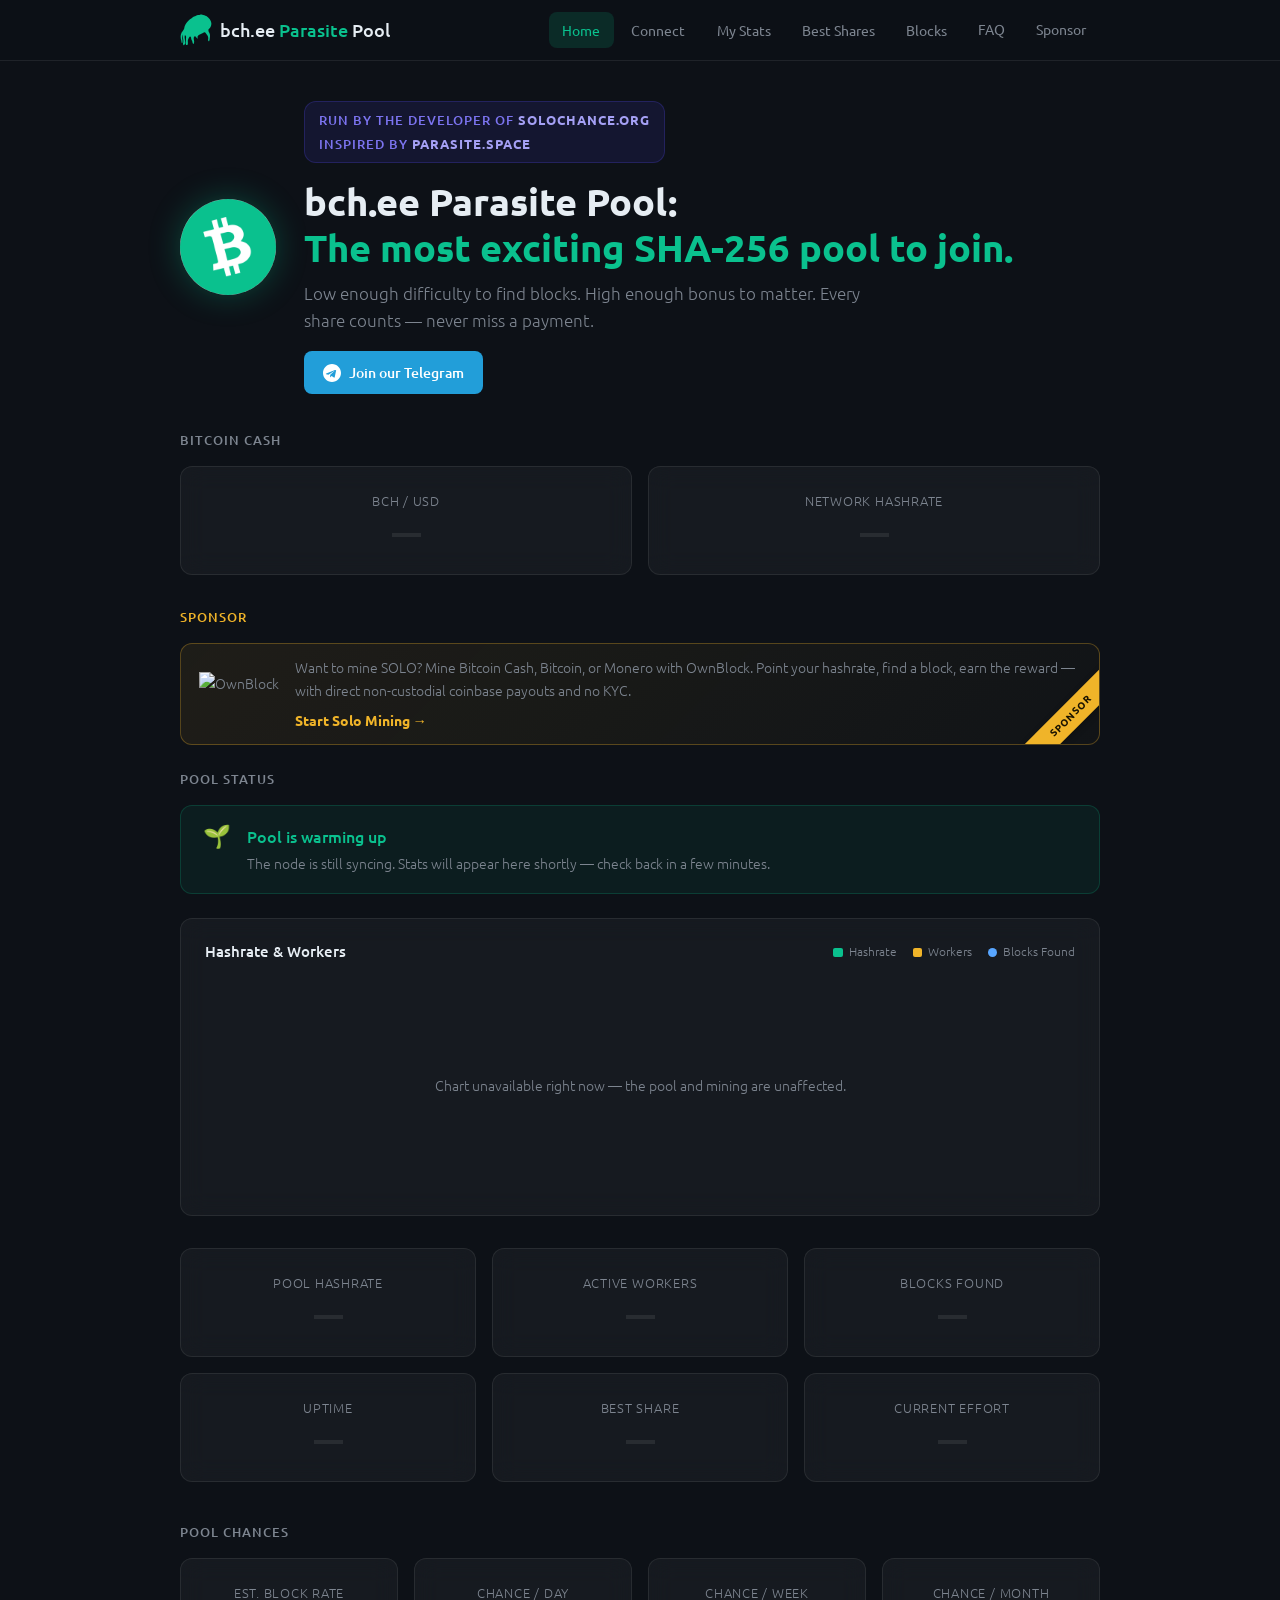
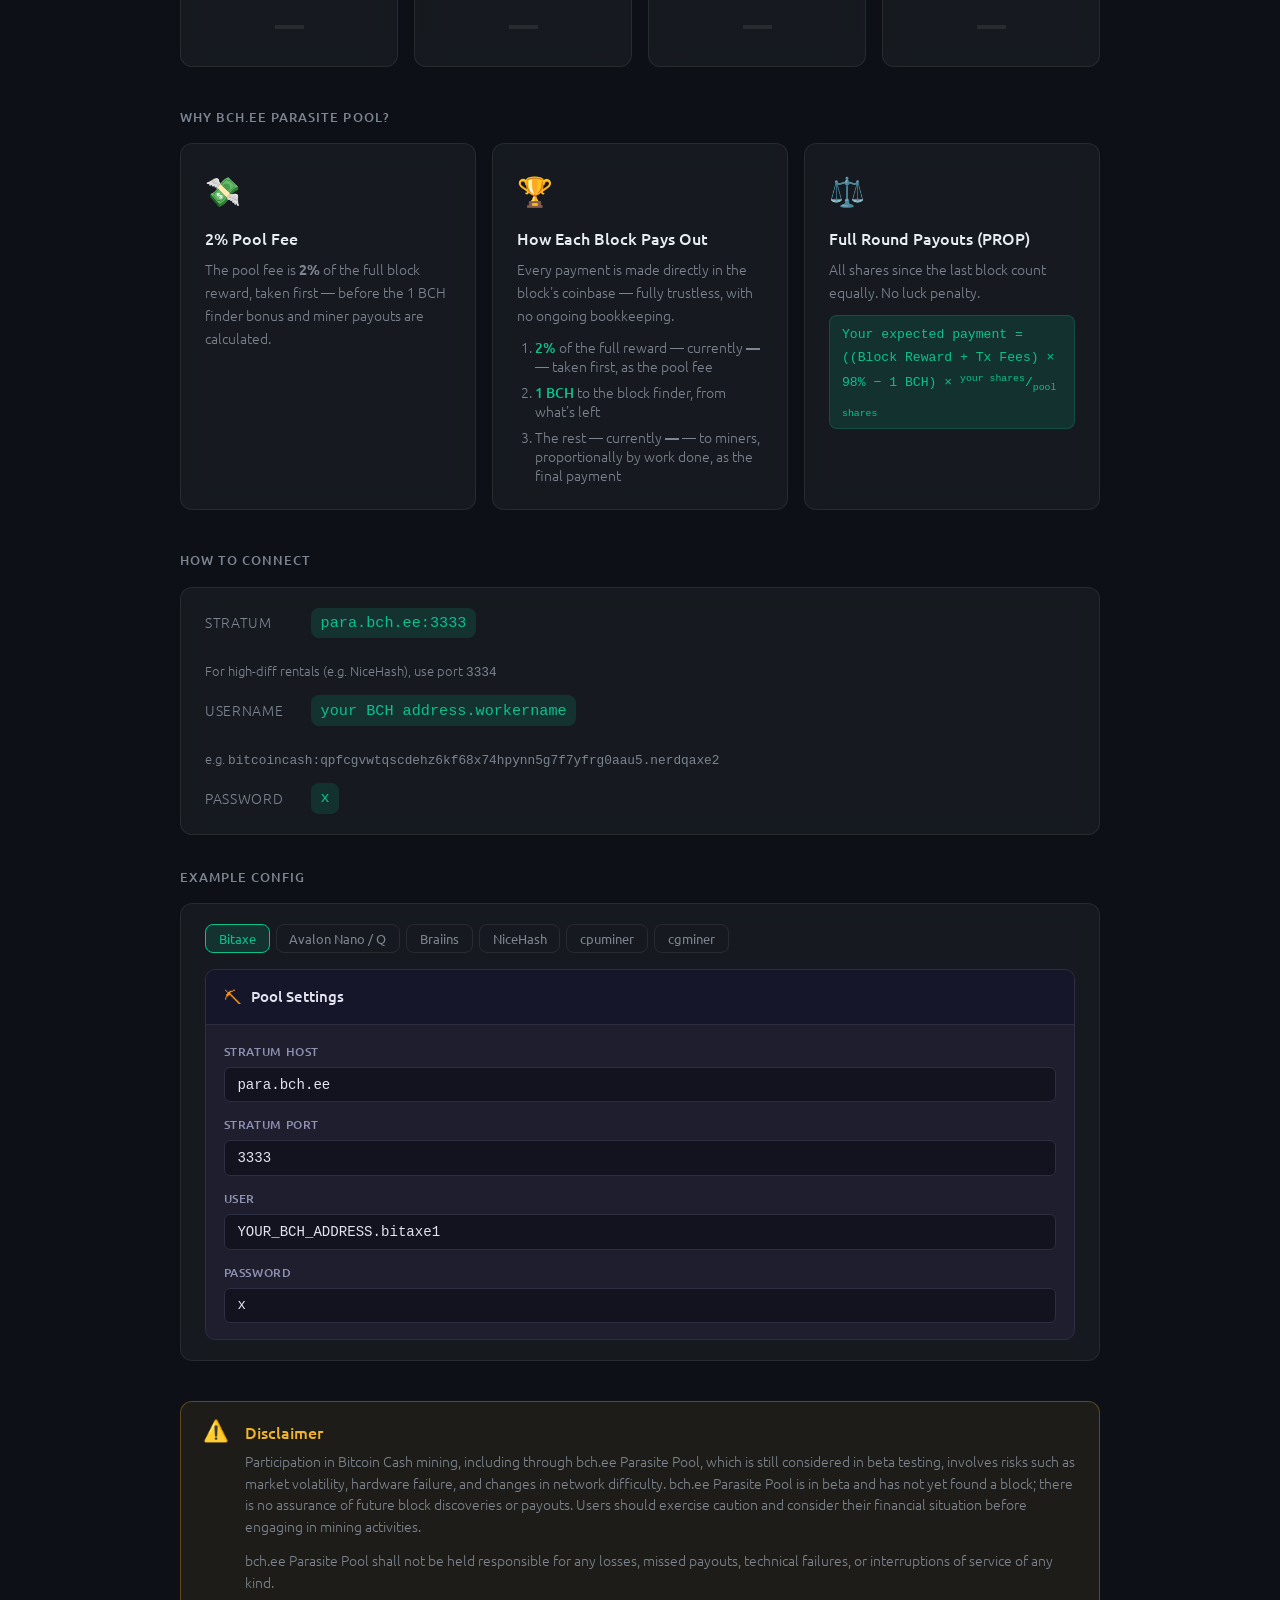
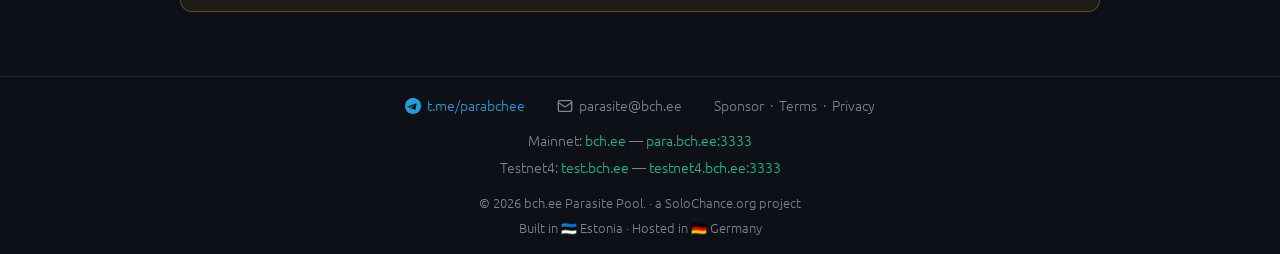
==== commit f6557f24: "Show postponed shares on Best Shares, update fee copy to 2%, trim FAQ Best Shares now lists addresse" ====
--- a/index.html
+++ b/index.html
@@ -7,16 +7,12 @@
   <meta name="description" content="The most exciting SHA-256 pool to join. Mine Bitcoin Cash with a 1 BCH block finder bonus and Full Round Payouts. ~0.7% effective fee. para.bch.ee:3333" />
   <meta property="og:title" content="bch.ee Parasite Pool — Bitcoin Cash Mining Pool" />
   <meta property="og:description" content="The most exciting SHA-256 pool to join. Mine Bitcoin Cash with a 1 BCH block finder bonus and Full Round Payouts. ~0.7% effective fee. para.bch.ee:3333" />
-  <meta property="og:image" content="https://bch.ee/og-image.png" />
-  <meta property="og:image:width" content="1200" />
-  <meta property="og:image:height" content="630" />
   <meta property="og:url" content="https://bch.ee" />
   <meta property="og:type" content="website" />
   <meta property="og:site_name" content="bch.ee Parasite Pool" />
-  <meta name="twitter:card" content="summary_large_image" />
+  <meta name="twitter:card" content="summary" />
   <meta name="twitter:title" content="bch.ee Parasite Pool — Bitcoin Cash Mining Pool" />
   <meta name="twitter:description" content="The most exciting SHA-256 pool to join. Mine Bitcoin Cash with a 1 BCH block finder bonus and Full Round Payouts." />
-  <meta name="twitter:image" content="https://bch.ee/og-image.png" />
   <link rel="canonical" href="https://bch.ee/" />
   <link rel="icon" type="image/x-icon" href="favicon.ico" />
   <link rel="icon" type="image/svg+xml" href="logo.svg" />
@@ -172,9 +168,9 @@
       <div class="card-grid three-col">
         <div class="card info-card">
           <div class="info-icon">💸</div>
-          <div class="info-title">~0.7% Effective Fee</div>
+          <div class="info-title">2% Pool Fee</div>
           <div class="info-desc">
-            The <strong>1 BCH finder bonus is paid fee-free</strong>. The 1% fee applies only to the remaining distributable reward — making the effective fee on the full block reward approximately <strong>0.7%</strong>.
+            The pool fee is <strong>2%</strong> of the full block reward, taken first — before the 1 BCH finder bonus and miner payouts are calculated.
           </div>
         </div>
         <div class="card info-card">
@@ -183,9 +179,9 @@
           <div class="info-desc">
             Every payment is made directly in the block's coinbase — fully trustless, with no ongoing bookkeeping.
             <ol class="payout-order">
-              <li><span class="payout-amount">1 BCH</span><span id="payout-finder-usd"></span> to the block finder</li>
-              <li><span class="payout-amount">99%</span> of the rest — currently <strong id="payout-miners-amount">—</strong><span id="payout-miners-usd"></span> — to miners, proportionally by work done</li>
-              <li><span class="payout-amount">1%</span> of the rest — currently <strong id="payout-fee-amount">—</strong><span id="payout-fee-usd"></span> — as the pool fee, effectively <strong>~0.7%</strong> since the finder bonus is fee-free</li>
+              <li><span class="payout-amount">2%</span> of the full reward — currently <strong id="payout-fee-amount">—</strong><span id="payout-fee-usd"></span> — taken first, as the pool fee</li>
+              <li><span class="payout-amount">1 BCH</span><span id="payout-finder-usd"></span> to the block finder, from what's left</li>
+              <li>The rest — currently <strong id="payout-miners-amount">—</strong><span id="payout-miners-usd"></span> — to miners, proportionally by work done, as the final payment</li>
             </ol>
           </div>
         </div>
@@ -194,7 +190,7 @@
           <div class="info-title">Full Round Payouts (PROP)</div>
           <div class="info-desc">
             All shares since the last block count equally. No luck penalty.
-            <div class="formula">Your expected payment = (Block Reward + Tx Fees − 1 BCH) × 99% × <sup>your shares</sup>/<sub>pool shares</sub></div>
+            <div class="formula">Your expected payment = ((Block Reward + Tx Fees) × 98% − 1 BCH) × <sup>your shares</sup>/<sub>pool shares</sub></div>
           </div>
         </div>
       </div>
@@ -659,11 +655,11 @@
           <summary>How do payouts work?</summary>
           <p>Every time a block is found, three things happen:</p>
           <ol class="faq-ol">
-            <li><strong>1 BCH</strong> is paid to the miner who found the block, directly in the block's coinbase.</li>
-            <li><strong>99% of (Block Reward + Tx Fees − 1 BCH)</strong> is split proportionally (PROP) among all miners based on their shares submitted since the last block — no minimum, even 1 sat is paid.</li>
-            <li><strong>1%</strong> goes to the pool fee.</li>
+            <li><strong>2%</strong> of the full block reward (Block Reward + Tx Fees) is taken first, as the pool fee.</li>
+            <li><strong>1 BCH</strong> is paid to the miner who found the block, directly in the block's coinbase, from what's left after the fee.</li>
+            <li>The remaining balance is split proportionally (PROP) among all miners based on their shares submitted since the last block — no minimum, even 1 sat is paid.</li>
           </ol>
-          <p>The block finder receives both #1 and their share of #2, all paid in that same coinbase transaction. It's fully trustless — no pool-side ledger to trust, and no ongoing bookkeeping.</p>
+          <p>The block finder receives both #2 and their share of #3, all paid in that same coinbase transaction. It's fully trustless — no pool-side ledger to trust, and no ongoing bookkeeping.</p>
         </details>
 
         <details class="faq-item">
@@ -673,7 +669,7 @@
 
         <details class="faq-item">
           <summary>What is the pool fee?</summary>
-          <p>The effective fee is approximately <strong>~0.7%</strong> of the full block reward. The 1 BCH finder bonus is paid completely fee-free. The 1% fee applies only to the remaining distributable reward — so on a 3.125 BCH block, the fee is taken from 2.125 BCH, not the full amount.</p>
+          <p>The pool fee is <strong>2%</strong> of the full block reward, taken first — before the 1 BCH finder bonus and miner payouts are calculated. So on a 3.125 BCH block, the fee is 0.0625 BCH.</p>
         </details>
 
         <details class="faq-item">
@@ -704,14 +700,6 @@
         <details class="faq-item">
           <summary>Where is bch.ee Parasite Pool located?</summary>
           <p>The pool server runs in Frankfurt, Germany. Invoicing and domain purchases are handled through Estonia, thanks to the <a href="https://e-resident.gov.ee" target="_blank" rel="noopener">Estonian e-Residency</a> programme, which allows individuals to access EU digital services without being a resident. The operator lives somewhere else.</p>
-        </details>
-
-        <details class="faq-item">
-          <summary>Are you part of the OSMU community?</summary>
-          <p><a href="https://osmu.wiki" target="_blank" rel="noopener">OSMU</a> (Open Source Miners United) is a community of people passionate about Bitcoin and open-source mining, built around the belief that knowledge should be shared openly. I was an active member in the early days — it shaped a lot of how I think about mining. Life got busy; learning a new language, preparing to migrate for a better life kept my calendar full, and I gradually became more of a read-only member. But the spirit of that community is very much part of why bch.ee Parasite Pool exists.</p>
-          <p>Honestly, one of the things I feel most held back by is something I had no say in — the passport I was born with. I didn't choose my country any more than anyone chooses where they're born. But the consequences are real: no visa to the US, no free movement in the Schengen area, no Bitcoin conferences in Europe or the UK. If I had been born a US, UK, or German citizen, I have no doubt things would have looked very different — I would have shown up, contributed in person, and been far more active. Until I naturalise somewhere that opens those doors, staying on the sidelines is simply the reality.</p>
-          <p>To make matters more absurd — even importing a $10 Bitaxe accessory is either outright forbidden or burdened with such substantial import taxes and fees that it becomes economically pointless. The hardware that the rest of the world tinkers with freely is effectively out of reach. Until my circumstances change, I'll be channelling my energy into my own products for fun, and my career to survive — and staying out of it.</p>
-          <p>I especially want to thank <a href="https://x.com/skot9000" target="_blank" rel="noopener">@skot9000</a>, <a href="https://x.com/wantclue" target="_blank" rel="noopener">@wantclue</a>, <a href="https://www.rgzen.com/index.php" target="_blank" rel="noopener">RGZ Electronics</a>, and <a href="https://www.thesolomining.co/" target="_blank" rel="noopener">The Solo Mining Co.</a> for their kind early help and everything they contributed to this space.</p>
         </details>
 
         <details class="faq-item">
@@ -840,7 +828,7 @@
             "name": "How do payouts work?",
             "acceptedAnswer": {
               "@type": "Answer",
-              "text": "Every time a block is found, three things happen: 1 BCH is paid to the miner who found the block, directly in the block's coinbase; 99% of (Block Reward + Tx Fees \u2212 1 BCH) is split proportionally (PROP) among all miners based on their shares submitted since the last block \u2014 no minimum, even 1 sat is paid; 1% goes to the pool fee. The block finder receives both #1 and their share of #2, all paid in that same coinbase transaction. It's fully trustless \u2014 no pool-side ledger to trust, and no ongoing bookkeeping."
+              "text": "Every time a block is found, three things happen: 2% of the full block reward (Block Reward + Tx Fees) is taken first, as the pool fee; 1 BCH is paid to the miner who found the block, directly in the block's coinbase, from what's left after the fee; the remaining balance is split proportionally (PROP) among all miners based on their shares submitted since the last block \u2014 no minimum, even 1 sat is paid. The block finder receives both #2 and their share of #3, all paid in that same coinbase transaction. It's fully trustless \u2014 no pool-side ledger to trust, and no ongoing bookkeeping."
             }
           },
           {
@@ -856,7 +844,7 @@
             "name": "What is the pool fee?",
             "acceptedAnswer": {
               "@type": "Answer",
-              "text": "The effective fee is approximately ~0.7% of the full block reward. The 1 BCH finder bonus is paid completely fee-free. The 1% fee applies only to the remaining distributable reward \u2014 so on a 3.125 BCH block, the fee is taken from 2.125 BCH, not the full amount."
+              "text": "The pool fee is 2% of the full block reward, taken first \u2014 before the 1 BCH finder bonus and miner payouts are calculated. So on a 3.125 BCH block, the fee is 0.0625 BCH."
             }
           },
           {
--- a/style.css
+++ b/style.css
@@ -341,6 +341,7 @@
 
 .supporter-slot-logo-wrap {
   flex-shrink: 0;
+  width: 106px;
   display: inline-flex;
   align-items: center;
   justify-content: center;
@@ -1398,6 +1399,39 @@
 
 .bs-pending { color: var(--muted); opacity: .4; }
 
+/* :first-child to match (and win the tie-break against, via source order)
+   .workers-table td:first-child's max-width/ellipsis/nowrap — this row's
+   single colspan="7" td is always its row's first child. */
+.bs-cutoff-row td:first-child {
+  padding: .55rem 1rem;
+  max-width: none;
+  overflow: visible;
+  text-overflow: clip;
+  white-space: normal;
+  border-top: 2px solid var(--accent);
+  border-bottom: 1px solid rgba(10, 193, 142, .35);
+  background: transparent;
+}
+
+.bs-cutoff-inner {
+  display: flex;
+  align-items: center;
+  gap: .6rem;
+  color: var(--accent);
+  font-family: 'Ubuntu Mono', monospace;
+  font-size: .72rem;
+  font-weight: 600;
+  text-transform: uppercase;
+  letter-spacing: .05em;
+  white-space: normal;
+}
+
+.bs-cutoff-line {
+  flex: 1;
+  height: 1px;
+  background: rgba(10, 193, 142, .5);
+}
+
 /* Natural (auto) table layout, same as .workers-table on My Stats: columns
    size to their content and the table can grow past the card's width, so
    the wrapping div's overflow-x:auto scrolls horizontally only when it
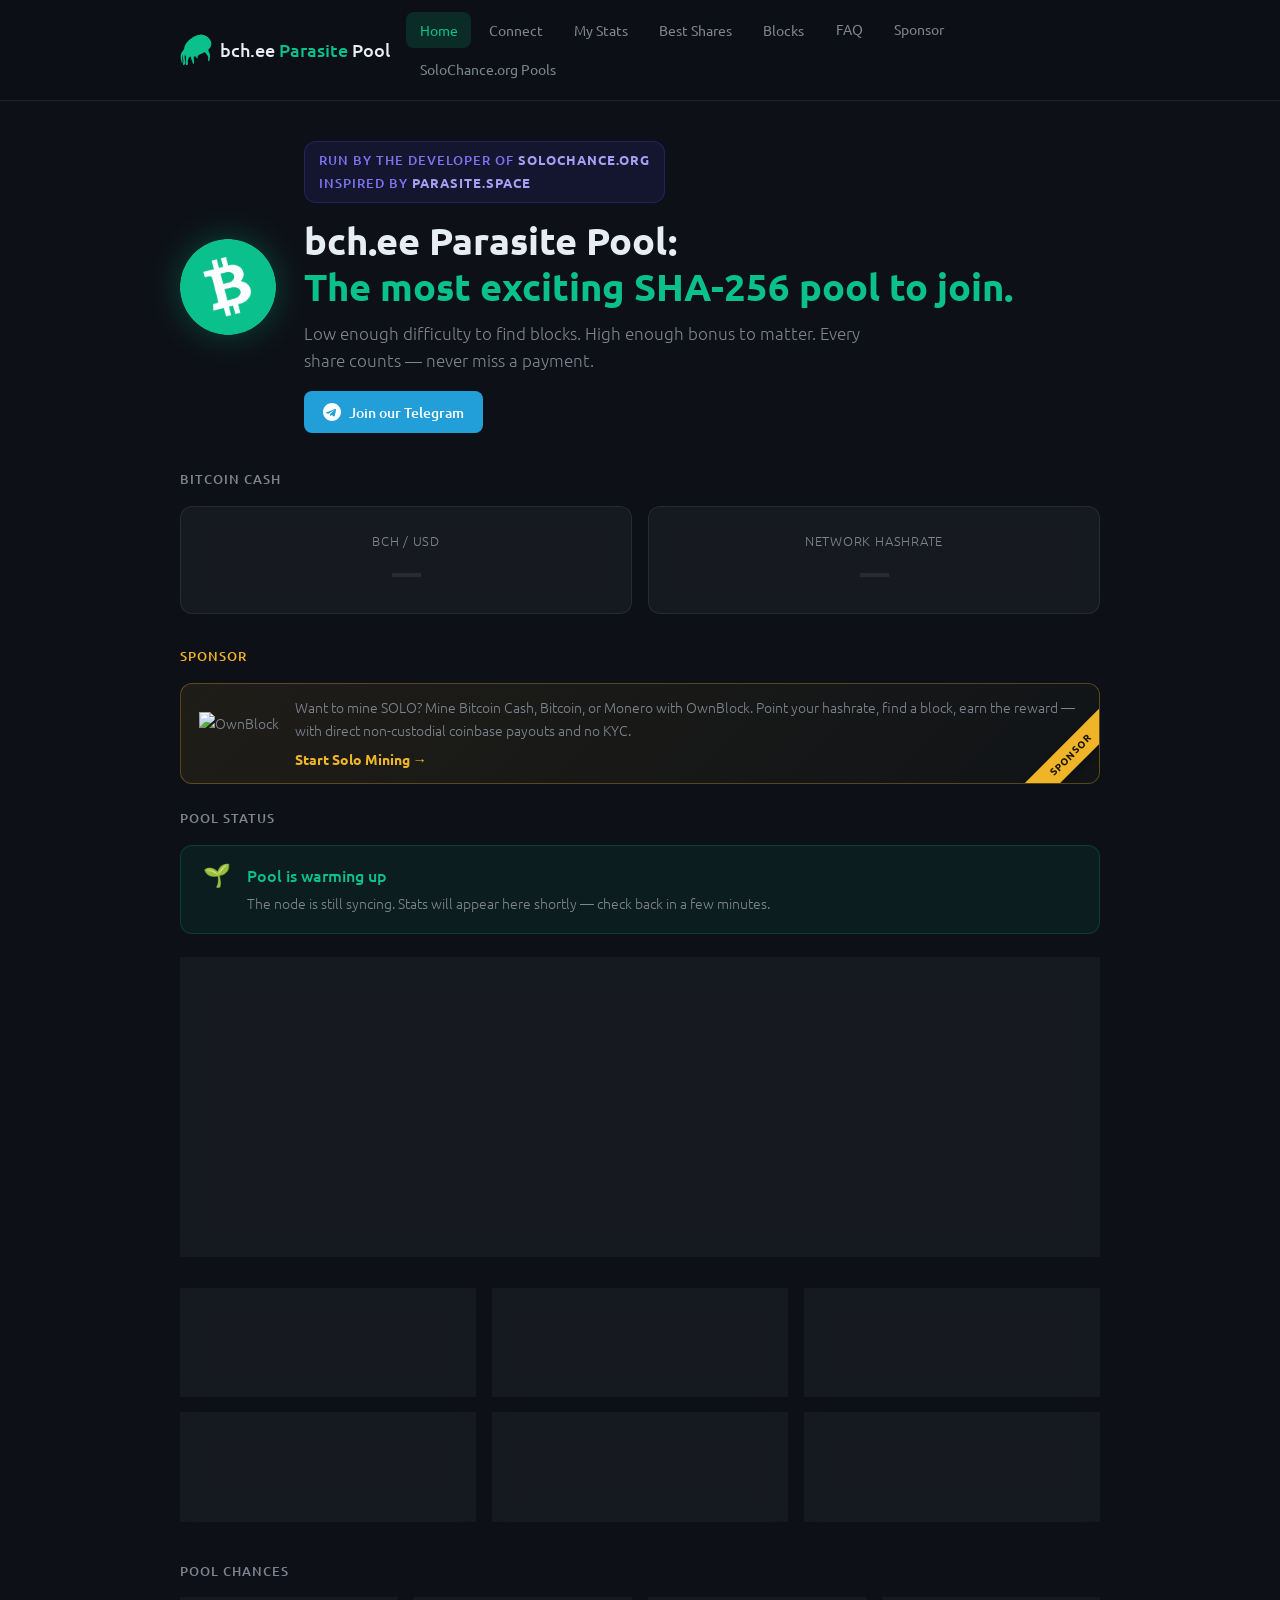
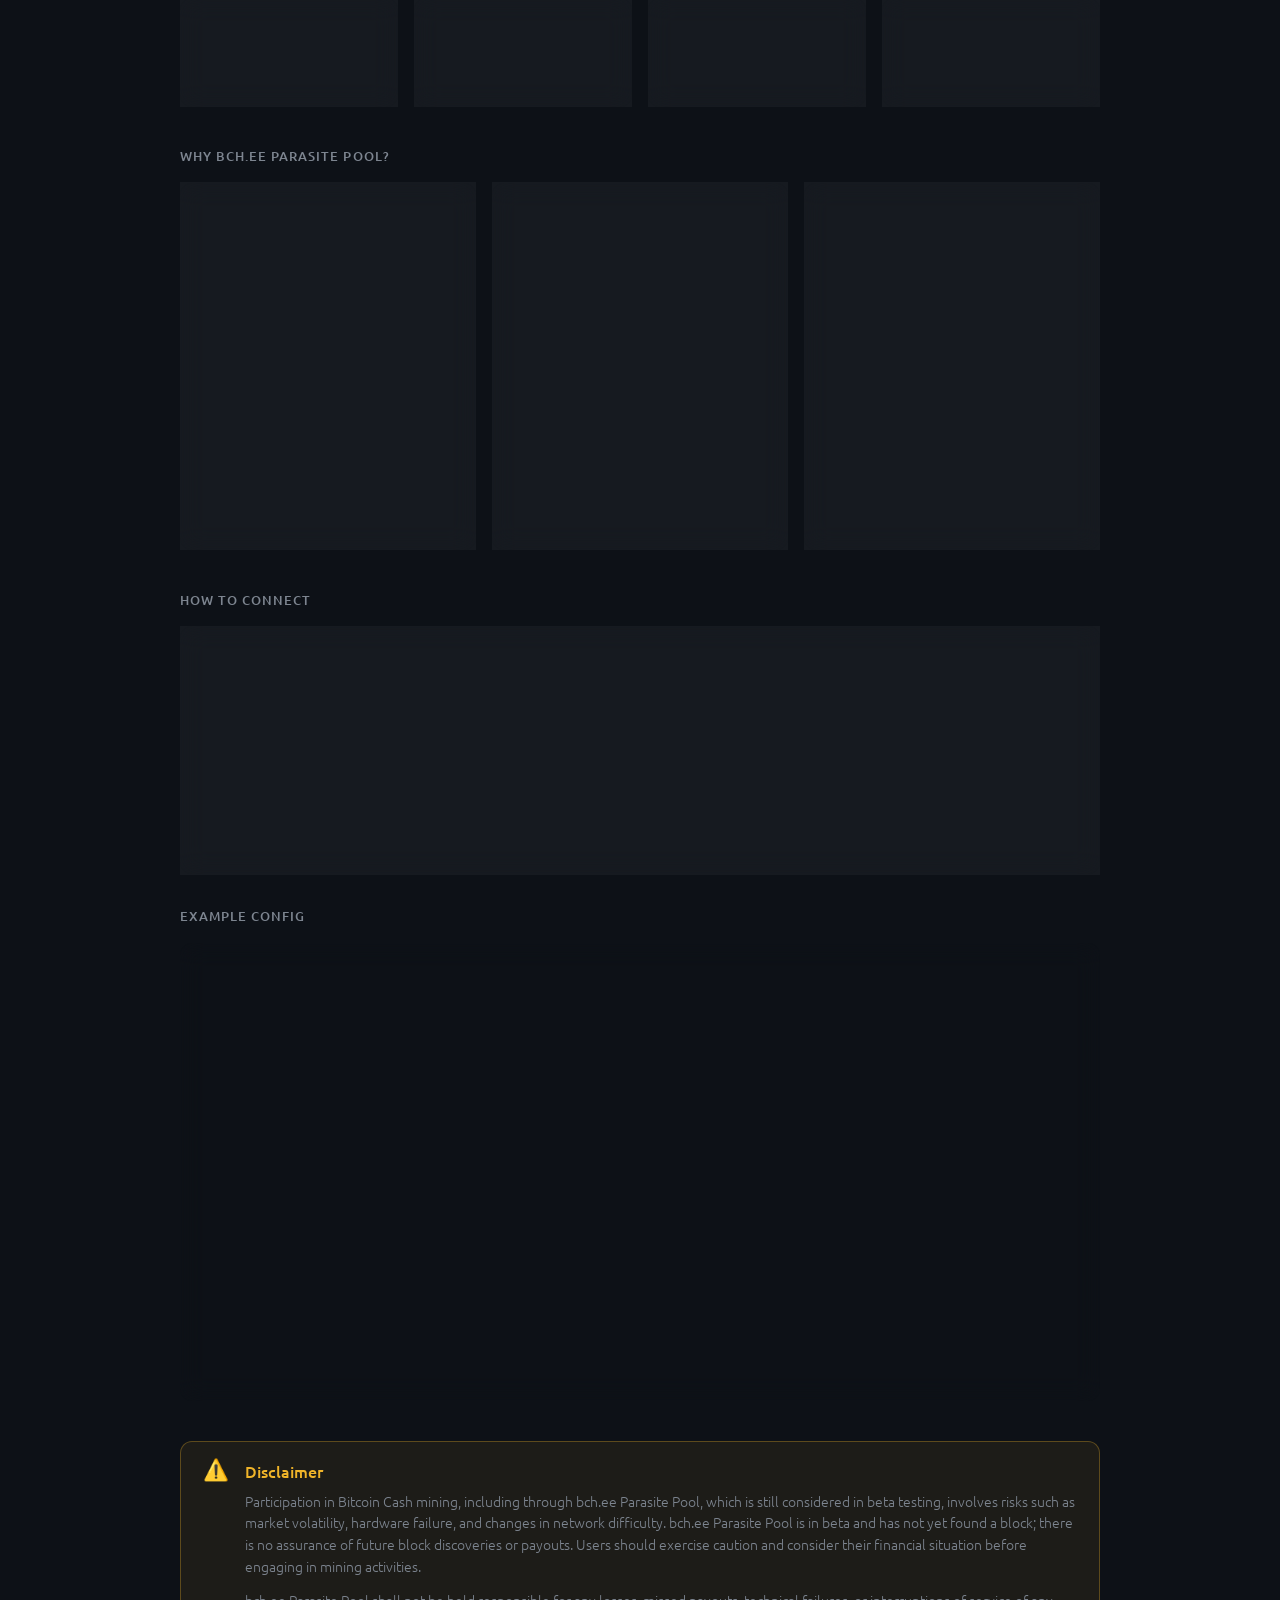
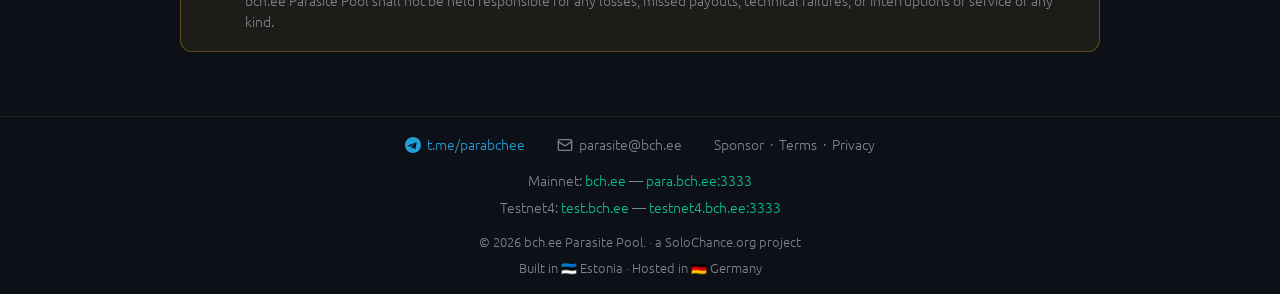
==== commit 7de949c1: "Add SoloChance.org Pools page and fix a few visual bugs it exposed New solochance-pools.html cross-l" ====
--- a/index.html
+++ b/index.html
@@ -40,6 +40,7 @@
         <button class="nav-btn" data-section="blocks">Blocks</button>
         <a href="/faq.html" class="nav-btn">FAQ</a>
         <a href="/sponsor.html" class="nav-btn">Sponsor</a>
+        <a href="/solochance-pools.html" class="nav-btn">SoloChance.org Pools</a>
       </nav>
     </div>
   </header>
--- a/style.css
+++ b/style.css
@@ -67,7 +67,9 @@
   display: flex;
   align-items: center;
   justify-content: space-between;
-  height: 60px;
+  min-height: 60px;
+  padding-top: .75rem;
+  padding-bottom: .75rem;
   gap: 1rem;
 }
 
@@ -583,6 +585,55 @@
   font-size: .9rem;
 }
 
+.info-desc a {
+  color: var(--accent);
+  text-decoration: none;
+}
+.info-desc a:hover { text-decoration: underline; }
+
+.inspiration-box {
+  background: rgba(79, 70, 229, 0.12);
+  border: 1px solid rgba(79, 70, 229, 0.25);
+  border-radius: var(--radius-sm);
+  padding: .65rem .85rem;
+  margin-bottom: .85rem;
+}
+
+.inspiration-box .stat-label {
+  color: #a5a0f5;
+  margin-bottom: .3rem;
+}
+
+.inspiration-box p {
+  margin: 0;
+  font-size: .85rem;
+  color: var(--muted);
+}
+
+.first-block-box {
+  background: var(--accent-dim);
+  border: 1px solid rgba(10, 193, 142, 0.25);
+  border-radius: var(--radius-sm);
+  padding: .65rem .85rem;
+  margin-bottom: .85rem;
+}
+
+.first-block-box .stat-label {
+  color: var(--accent);
+  margin-bottom: .3rem;
+}
+
+.first-block-box p {
+  margin: 0;
+  font-size: .85rem;
+  color: var(--muted);
+}
+
+.first-block-box a {
+  color: var(--accent);
+  text-decoration: none;
+}
+.first-block-box a:hover { text-decoration: underline; }
 
 .payout-order {
   margin-top: .65rem;
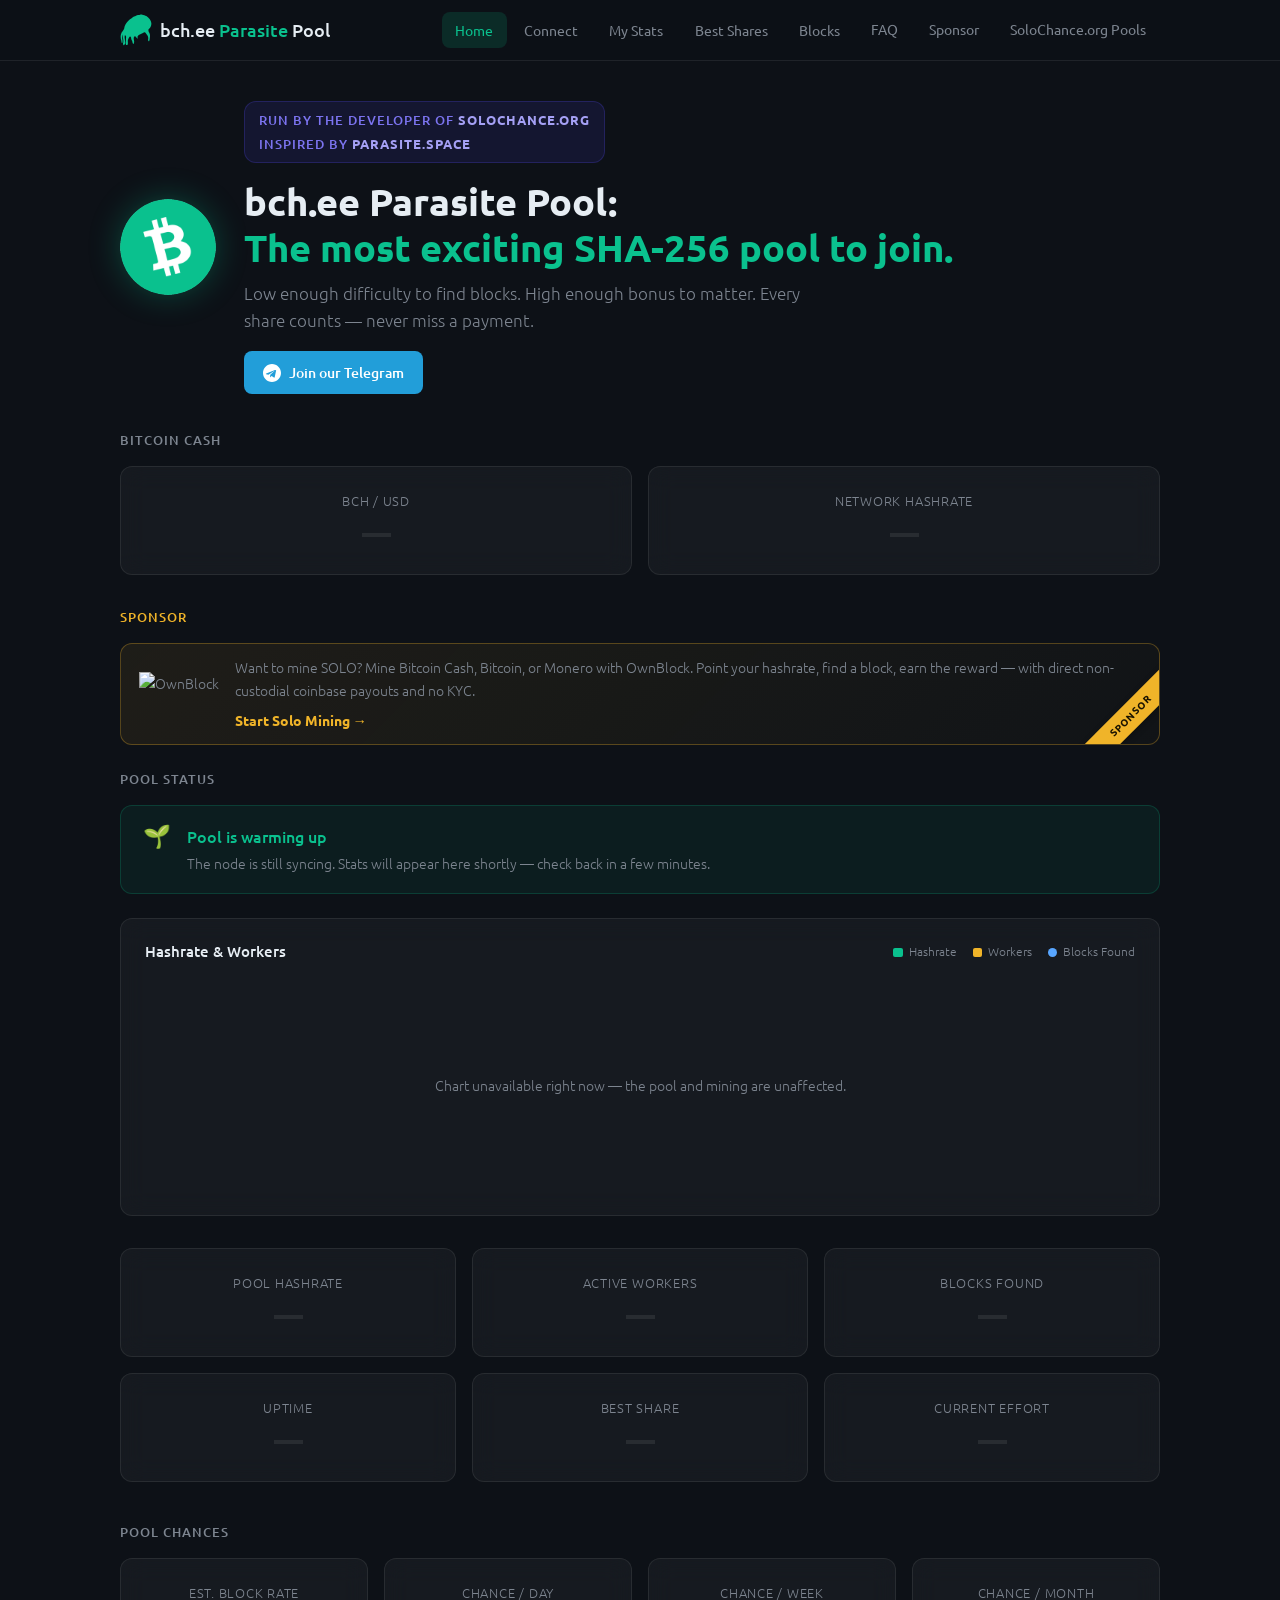
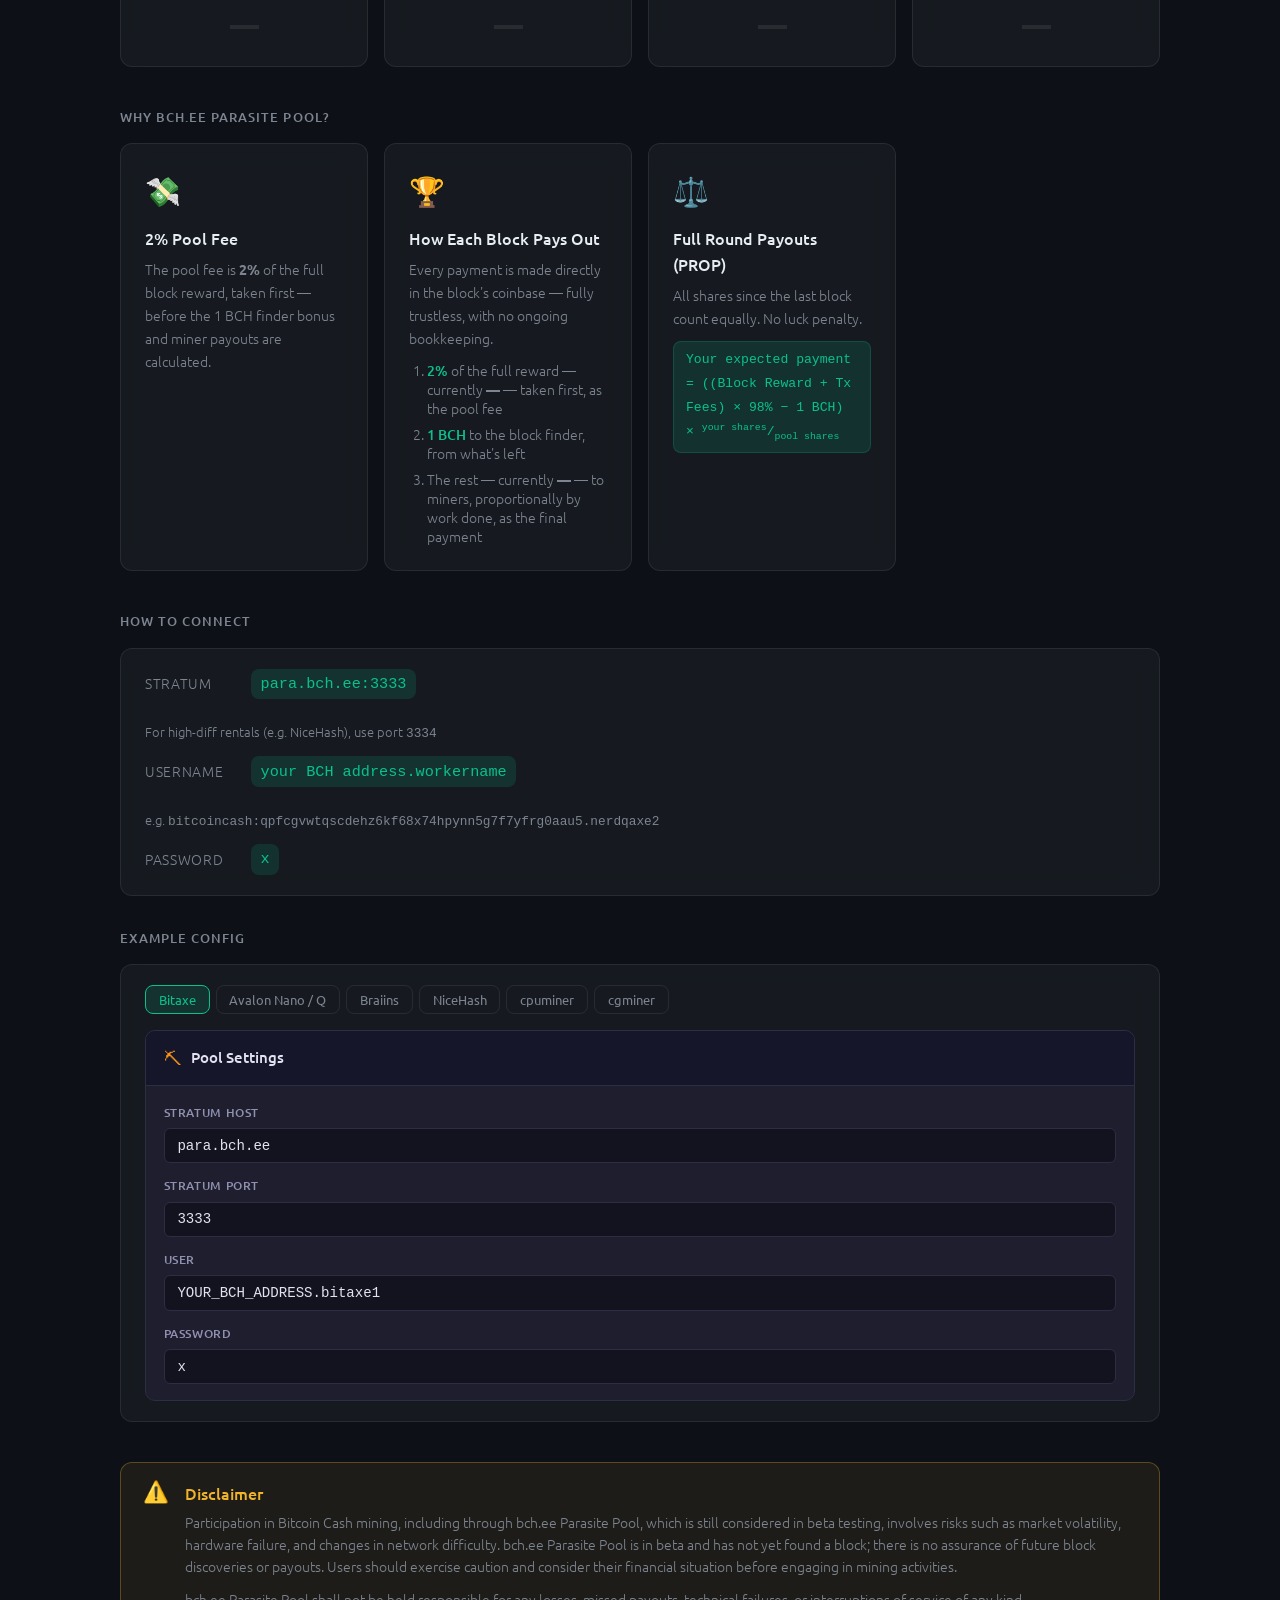
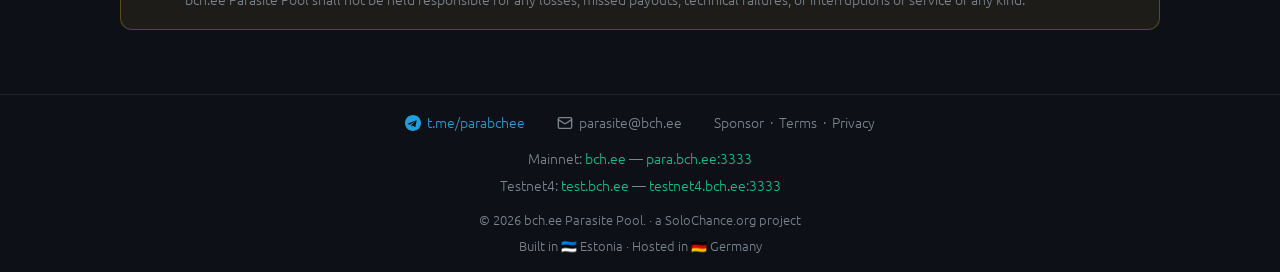
==== commit 11cb20b0: "Fold % of Net Diff into the Best Share column Removes the separate column and shows the percentage i" ====
--- a/index.html
+++ b/index.html
@@ -601,7 +601,7 @@
     <section id="bestshares" class="section">
       <div class="hero">
         <h1>Current Best <span class="accent">Shares</span></h1>
-        <p class="hero-sub">Leaderboard of miners active this round. <strong>Best Share</strong> and <strong>% of Net Diff</strong> show how close each miner has come to solving a block — a share reaching 100% solves it. <strong>Est. Payout</strong> and <strong>Work Done</strong> reflect their total round contribution and expected earnings.</p>
+        <p class="hero-sub">Leaderboard of miners active this round. <strong>Best Share</strong> (with its % of network difficulty) shows how close each miner has come to solving a block — a share reaching 100% solves it. <strong>Est. Payout</strong> and <strong>Work Done</strong> reflect their total round contribution and expected earnings.</p>
       </div>
       <div id="bestshares-loading" class="card text-center">Loading...</div>
       <div id="bestshares-table-card" class="card hidden" style="margin-top:1.5rem">
--- a/style.css
+++ b/style.css
@@ -39,7 +39,7 @@
 /* ── Layout ── */
 
 .container {
-  max-width: 960px;
+  max-width: 1080px;
   margin: 0 auto;
   padding: 0 1.25rem;
   width: 100%;
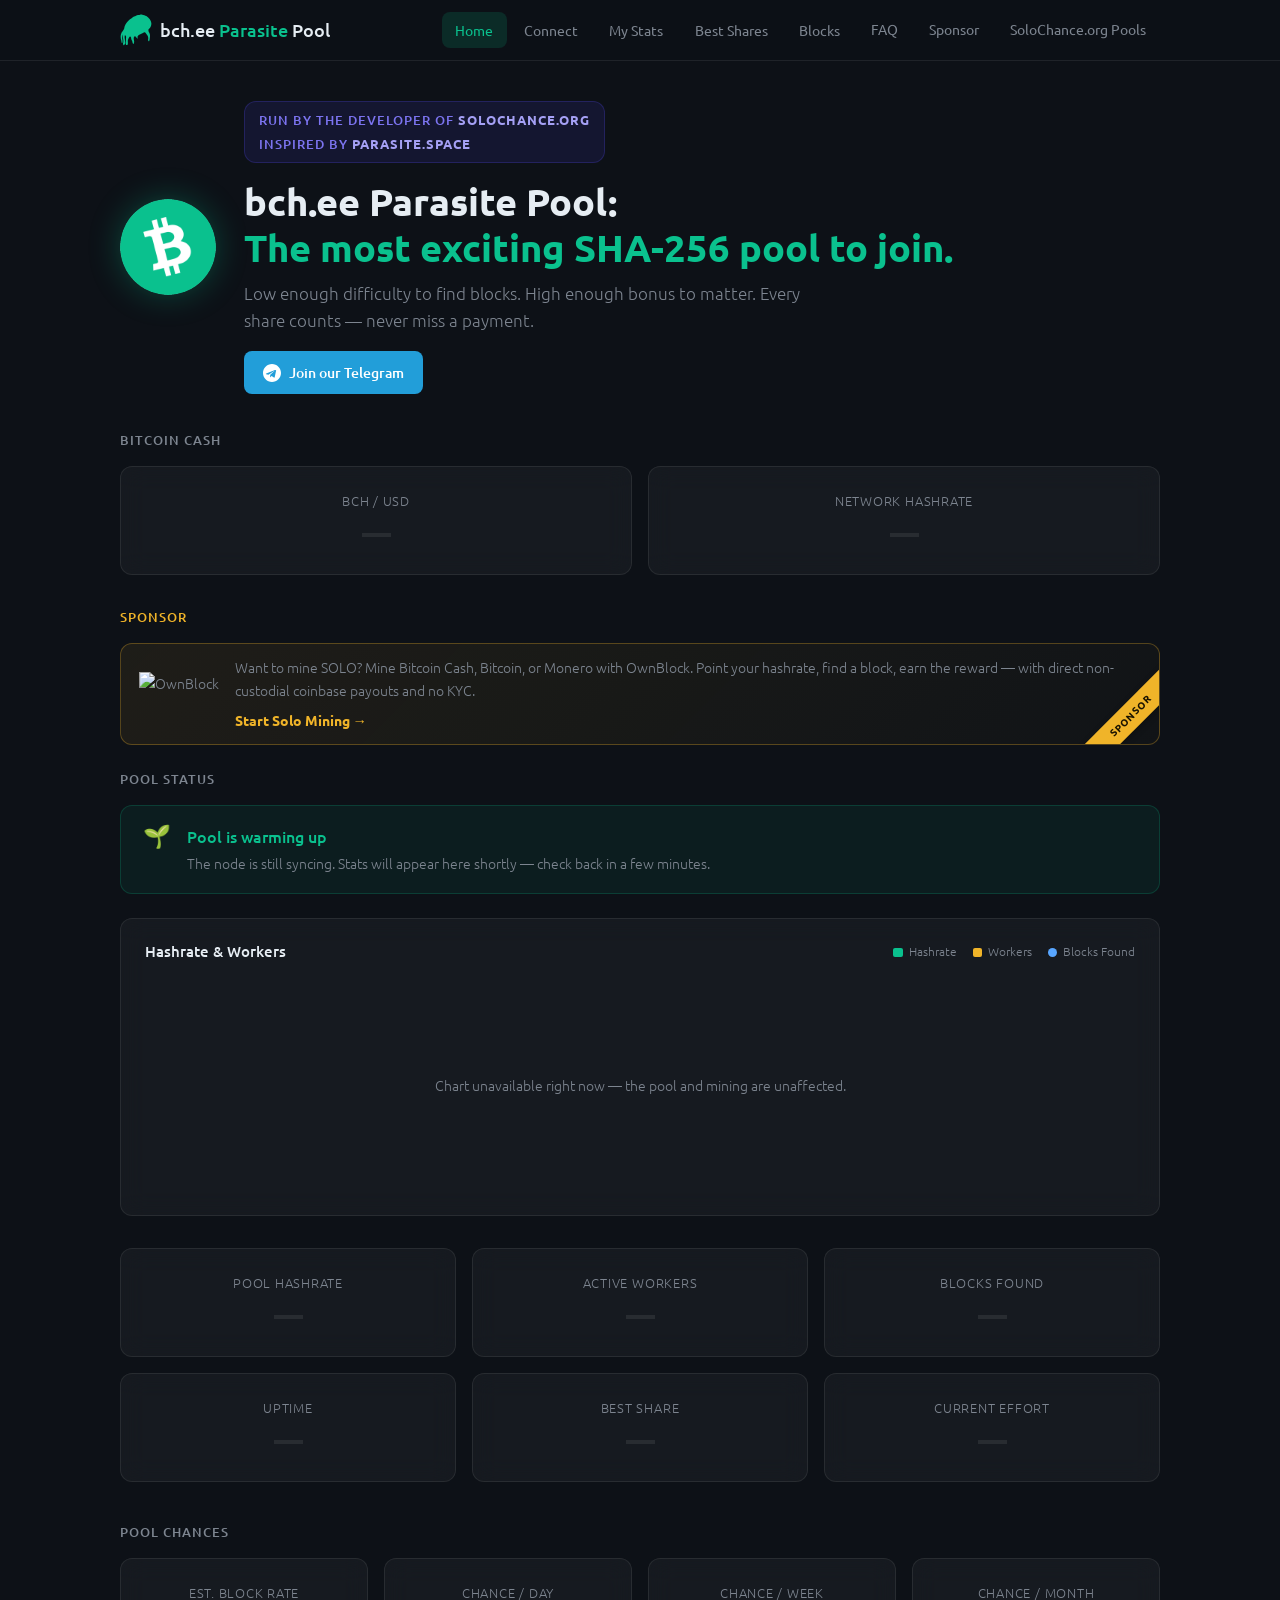
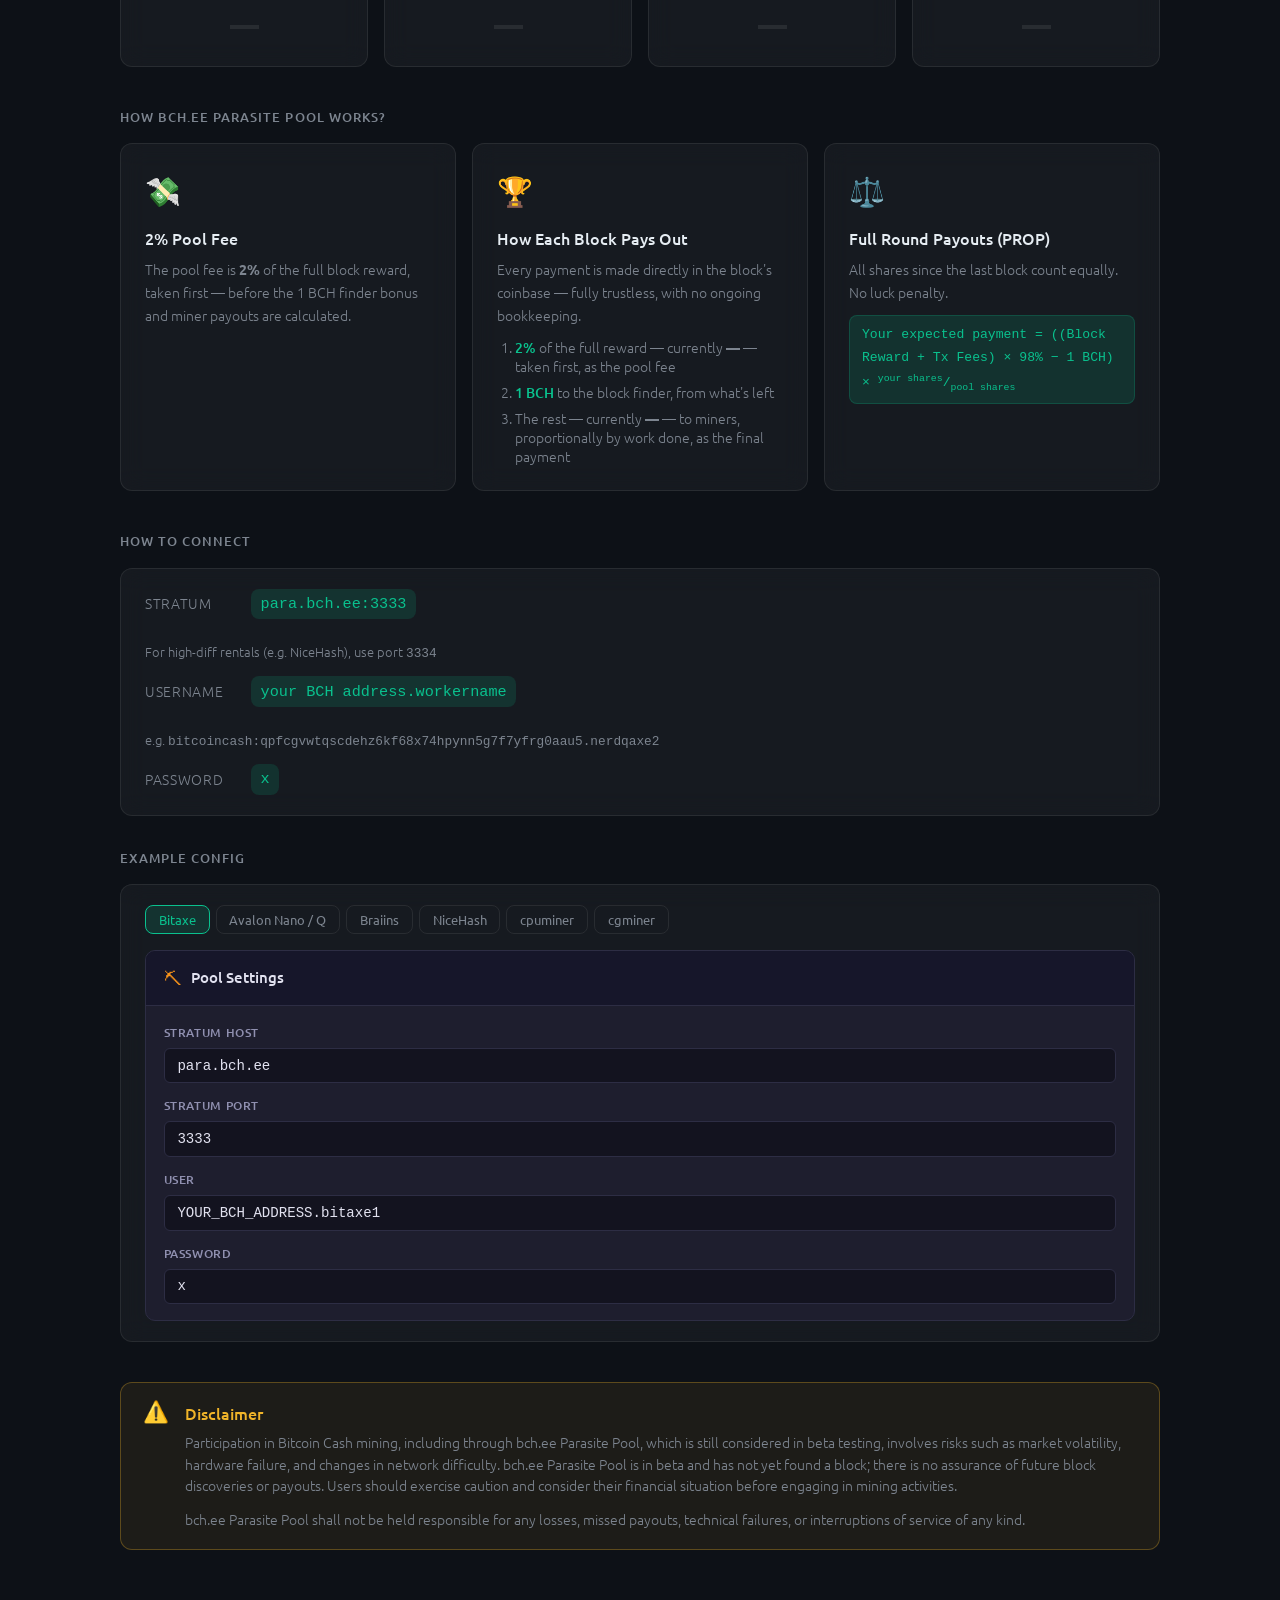
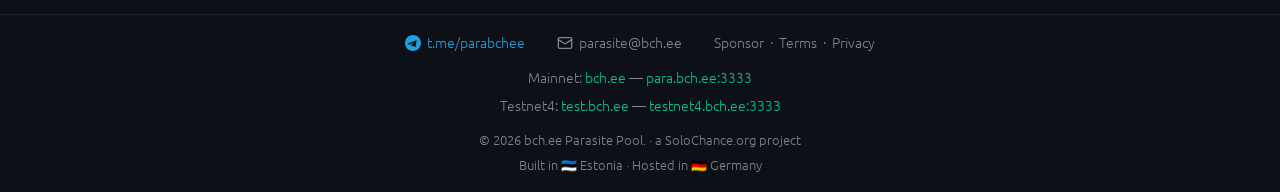
==== commit 56ad5df0: "Rename pool info section and fix its empty 4th grid column "Why bch.ee Parasite Pool?" -> "How bch.e" ====
--- a/index.html
+++ b/index.html
@@ -165,7 +165,7 @@
       </div>
 
       <!-- Pool Info Cards -->
-      <div class="section-title" style="margin-top:2.5rem">Why bch.ee Parasite Pool?</div>
+      <div class="section-title" style="margin-top:2.5rem">How bch.ee Parasite Pool Works?</div>
       <div class="card-grid three-col">
         <div class="card info-card">
           <div class="info-icon">💸</div>
--- a/style.css
+++ b/style.css
@@ -532,7 +532,7 @@
 }
 
 .card-grid.three-col {
-  grid-template-columns: repeat(auto-fill, minmax(240px, 1fr));
+  grid-template-columns: repeat(auto-fit, minmax(240px, 1fr));
 }
 
 /* ── Stat Cards ── */
@@ -1487,21 +1487,20 @@
    size to their content and the table can grow past the card's width, so
    the wrapping div's overflow-x:auto scrolls horizontally only when it
    actually needs to — and shows no scrollbar at all when everything fits. */
-#bestshares-table tbody td:nth-child(2) {
+#bestshares-table tbody td:nth-child(2),
+#bestshares-table thead th:nth-child(2) {
   text-align: left;
 }
 
-/* Sized (and clamped) on the inner <code> rather than the <td> itself: a
-   table cell includes its own padding in a ch-based width (border-box),
-   which left less room for text than intended, and separately a table
-   cell's display:table-cell fights display:-webkit-box just enough to
-   let a sliver of a 4th line through the clamp. ~26ch fits a full address
-   in 2 lines on desktop; the mobile breakpoint below narrows that to
-   ~17ch (3 lines). table-layout:auto never shrinks a column below its
-   declared width on its own once scrolling is available — it just always
-   renders at that width and lets the table overflow — so getting an
-   actual 2-lines-wide/3-lines-narrow split needs this explicit breakpoint
-   rather than one fluid, auto-shrinking width. */
+/* No fixed width: .workers-table is width:100% under table-layout:auto, so
+   letting this cell wrap (instead of white-space:nowrap) lets the browser's
+   own column-sizing shrink the address down only as far as the other
+   columns' fixed-width content forces it to — wrapping onto up to 3 lines
+   is tried first, and the wrapping div's overflow-x:auto (see above) only
+   kicks in as a last resort once even that isn't enough room. The
+   max-height is a hard backstop: a table cell's display:table-cell can
+   fight display:-webkit-box just enough to let a sliver of a 4th line
+   through the clamp, which reads as the address being cut mid-character. */
 .bs-address {
   cursor: pointer;
   display: -webkit-box;
@@ -1511,7 +1510,8 @@
   overflow: hidden;
   white-space: normal;
   word-break: break-all;
-  width: 26ch;
+  max-height: 4.8em; /* 3 lines at the site's 1.6 line-height */
+  min-width: 17ch;
 }
 .bs-address:hover {
   color: var(--accent);
@@ -1789,8 +1789,6 @@
 
   .footer-inner { flex-direction: column; align-items: center; }
 
-  .bs-address { width: 17ch; }
-
   .block-row {
     grid-template-columns: 1fr auto;
     grid-template-areas:
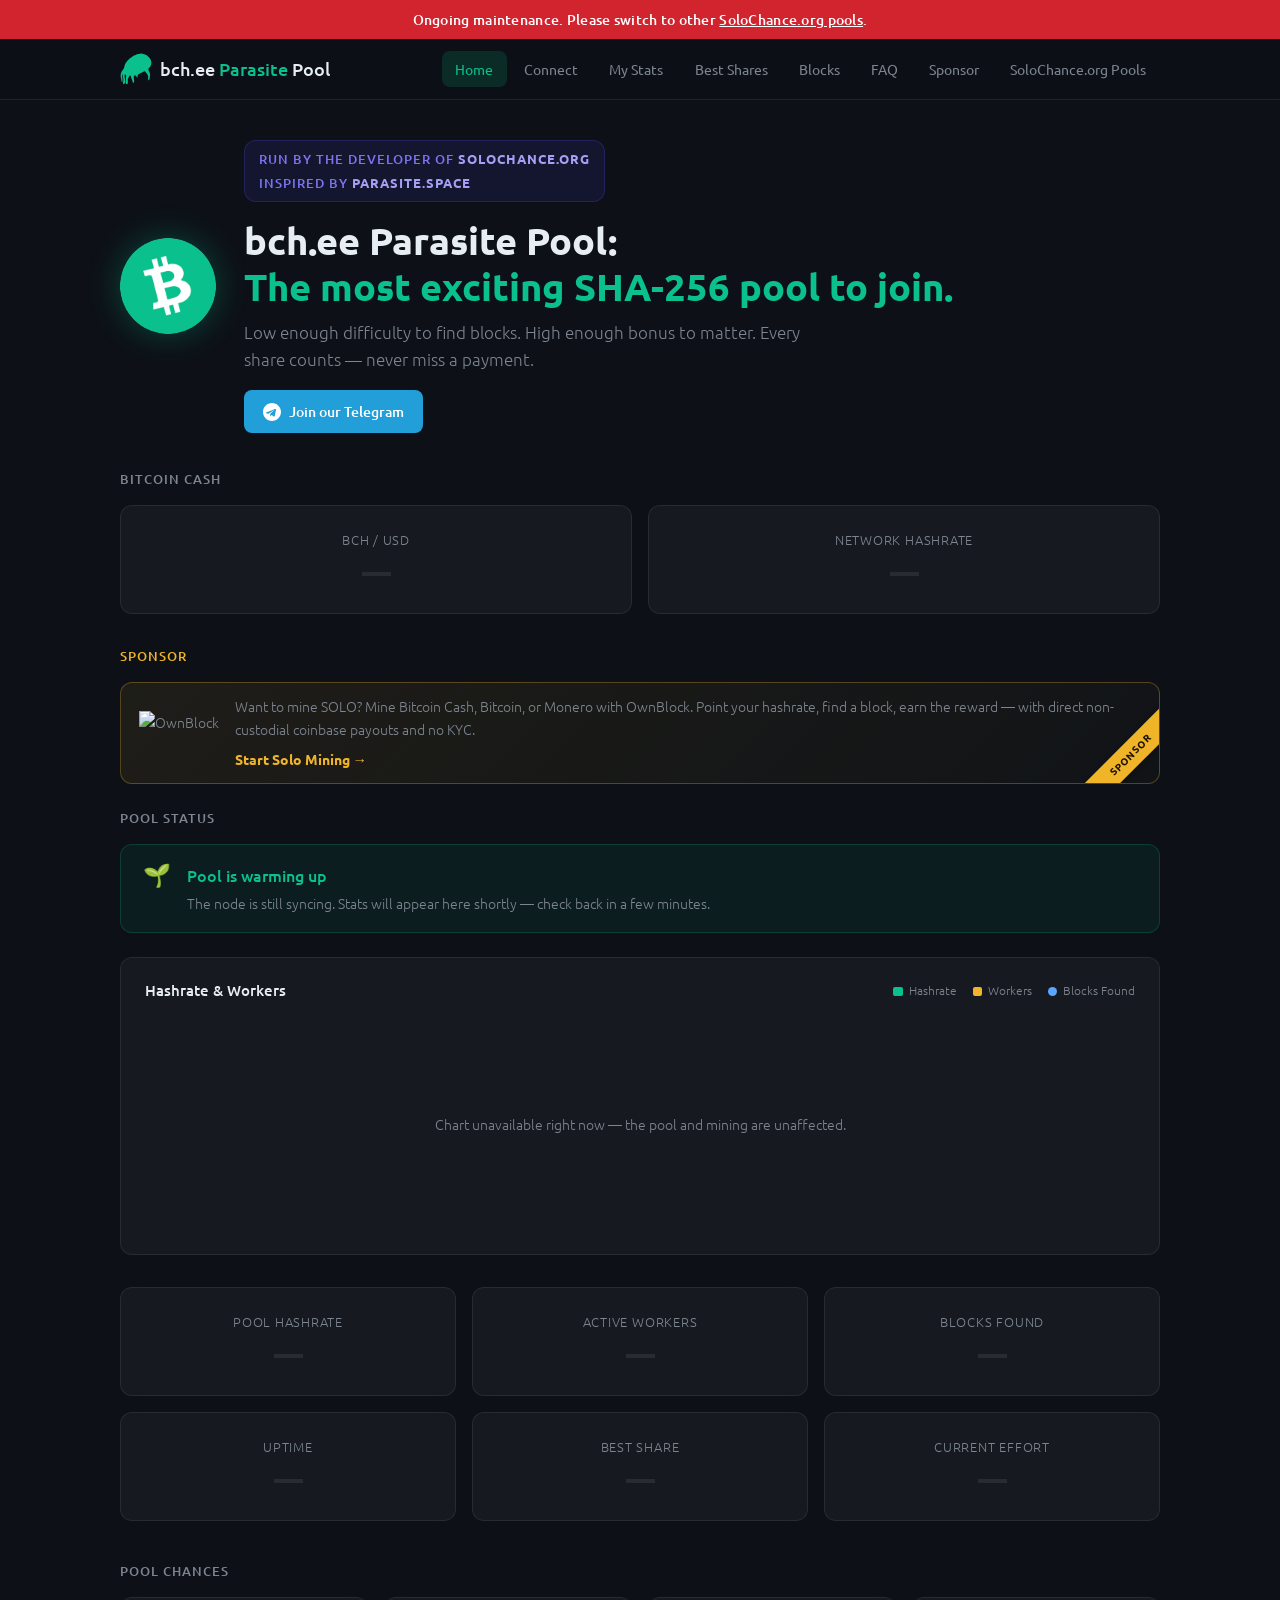
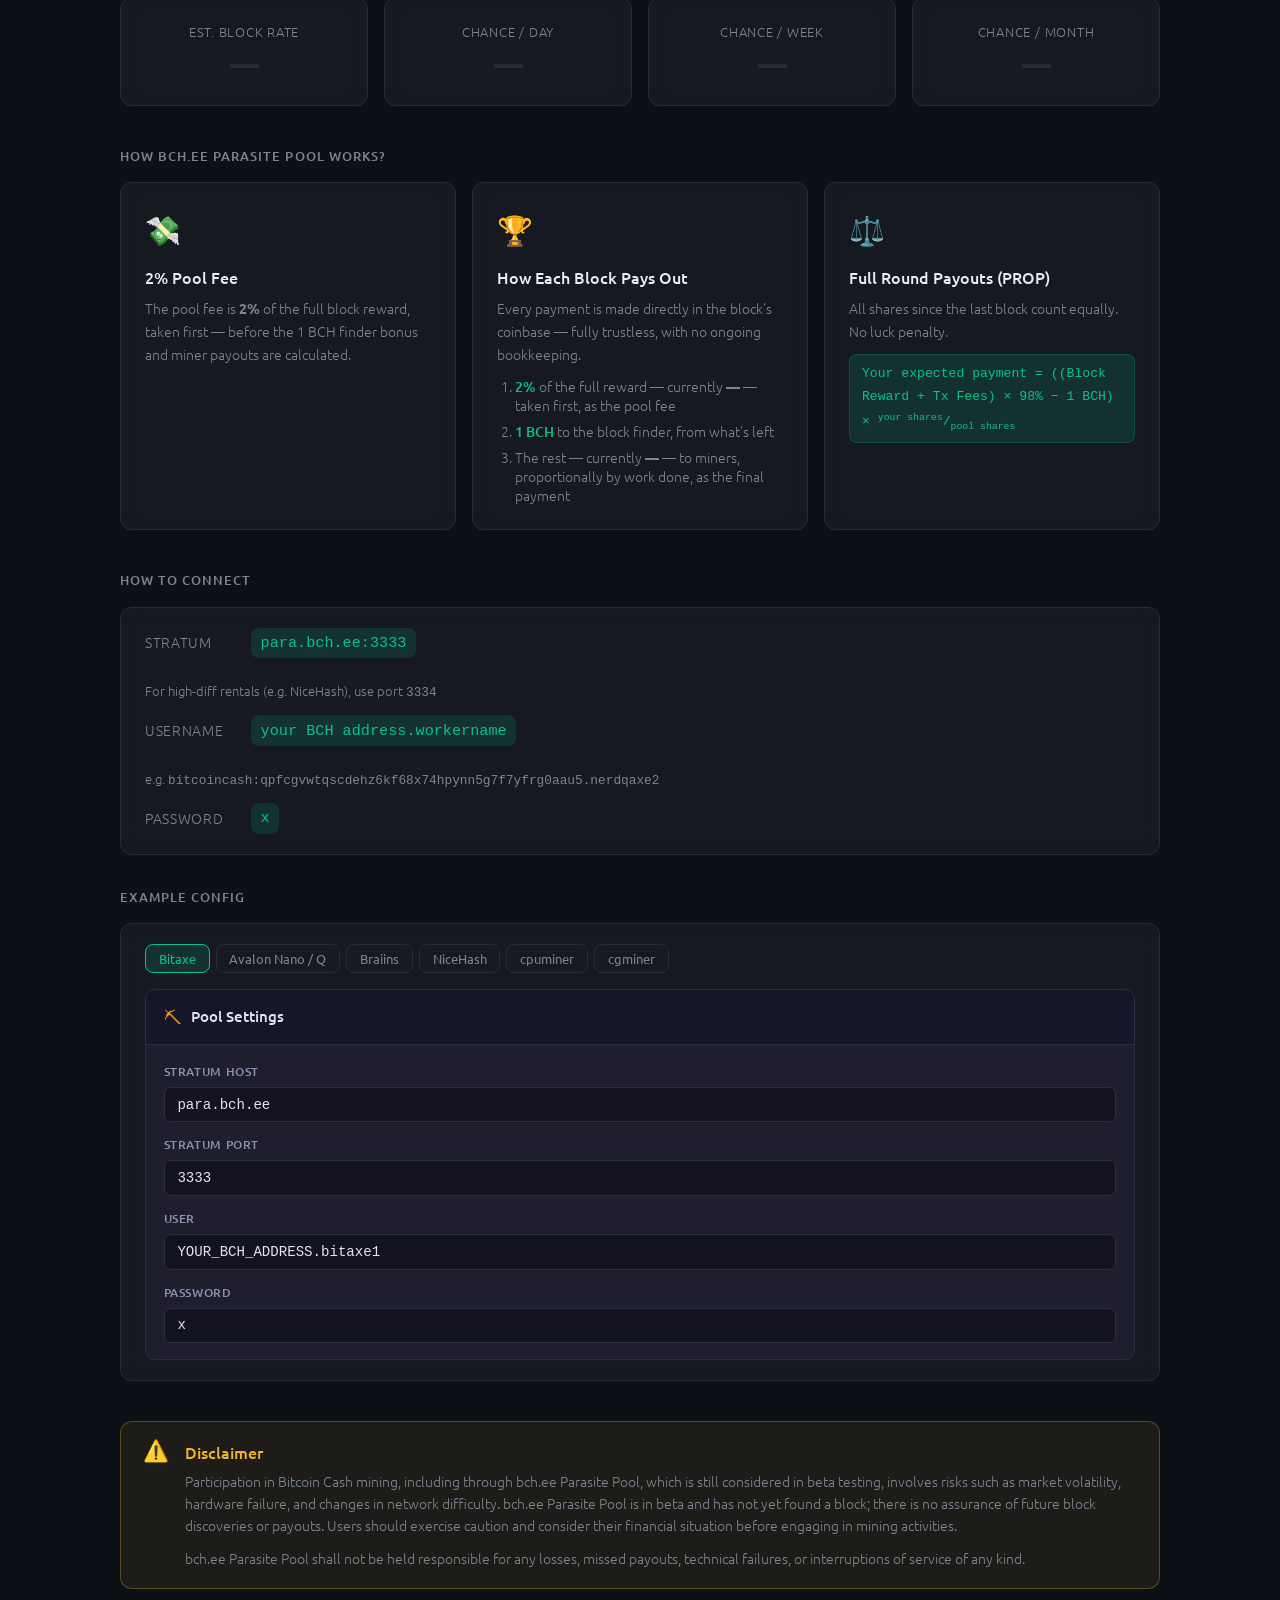
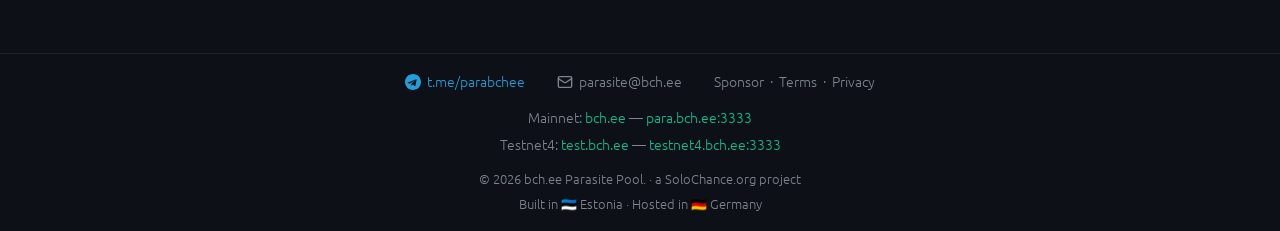
==== commit 43a2601e: "Add ongoing maintenance banner linking to SoloChance.org pools Shows a red banner above the header o" ====
--- a/index.html
+++ b/index.html
@@ -25,6 +25,8 @@
      crossorigin="anonymous"></script>
 </head>
 <body>
+<div class="site-topbar">
+  <div class="maintenance-banner" role="alert">Ongoing maintenance. Please switch to other <a href="/solochance-pools.html">SoloChance.org pools</a>.</div>
 
   <header class="header">
     <div class="container header-inner">
@@ -44,6 +46,7 @@
       </nav>
     </div>
   </header>
+  </div>
 
   <main class="container">
 
@@ -603,11 +606,26 @@
         <h1>Current Best <span class="accent">Shares</span></h1>
         <p class="hero-sub">Leaderboard of miners active this round. <strong>Best Share</strong> (with its % of network difficulty) shows how close each miner has come to solving a block — a share reaching 100% solves it. <strong>Est. Payout</strong> and <strong>Work Done</strong> reflect their total round contribution and expected earnings.</p>
       </div>
-      <div id="bestshares-loading" class="card text-center">Loading...</div>
-      <div id="bestshares-table-card" class="card hidden" style="margin-top:1.5rem">
-        <div style="overflow-x:auto">
-          <table id="bestshares-table" class="workers-table"></table>
-        </div>
+      <div id="bestshares-loading" class="card text-center">
+        <span class="bs-loading-icon">⛏️</span>
+        <div class="bs-loading-text">Loading Best Shares…</div>
+      </div>
+      <div id="bestshares-content" class="hidden">
+
+        <div class="section-title" style="margin-top:0">Coinbase Breakdown</div>
+        <div class="card" style="margin-bottom:1.5rem">
+          <div style="overflow-x:auto">
+            <table id="bs-total-table" class="workers-table"></table>
+          </div>
+        </div>
+
+        <div class="section-title">Best Shares</div>
+        <div class="card">
+          <div style="overflow-x:auto">
+            <table id="bestshares-table" class="workers-table"></table>
+          </div>
+        </div>
+
       </div>
     </section>
 
--- a/style.css
+++ b/style.css
@@ -53,10 +53,31 @@
 
 /* ── Header ── */
 
-.header {
+.maintenance-banner {
+  background: #d1242f;
+  color: #fff;
+  text-align: center;
+  font-weight: 500;
+  font-size: .9rem;
+  padding: .5rem 1rem;
+  letter-spacing: .02em;
+}
+
+.maintenance-banner a {
+  color: #fff;
+  text-decoration: underline;
+}
+.maintenance-banner a:hover {
+  opacity: .8;
+}
+
+.site-topbar {
   position: sticky;
   top: 0;
   z-index: 100;
+}
+
+.header {
   background: rgba(13, 17, 23, 0.85);
   backdrop-filter: var(--blur);
   -webkit-backdrop-filter: var(--blur);
@@ -1448,6 +1469,21 @@
 
 .workers-table th:not(:first-child) { text-align: right; }
 
+/* Coinbase Breakdown: only "Total Coinbase" (the first row) keeps the
+   accent color; Finder Bonus/Pool Fee/PROP Distribution read as plain
+   default text, same as an address in the Best Shares table below. */
+#bs-total-table tbody tr:not(:first-child) td:first-child {
+  font-family: monospace;
+  color: var(--muted);
+}
+
+/* Ubuntu Mono renders visually smaller than the browser's default monospace
+   stack (used above) at the same declared size, so bump it up to read as
+   the same weight/prominence as the row it's set apart from. */
+#bs-total-table tbody tr:first-child td:first-child {
+  font-size: 1rem;
+}
+
 .bs-pending { color: var(--muted); opacity: .4; }
 
 /* :first-child to match (and win the tie-break against, via source order)
@@ -1567,6 +1603,18 @@
 @keyframes miner-swing {
   0%, 100% { transform: rotate(-28deg); }
   50%       { transform: rotate(12deg); }
+}
+
+.bs-loading-icon {
+  display: inline-block;
+  font-size: 2rem;
+  transform-origin: 75% 75%;
+  animation: miner-swing .65s ease-in-out infinite;
+}
+
+.bs-loading-text {
+  margin-top: .5rem;
+  color: var(--muted);
 }
 
 /* ── Info tooltip ── */
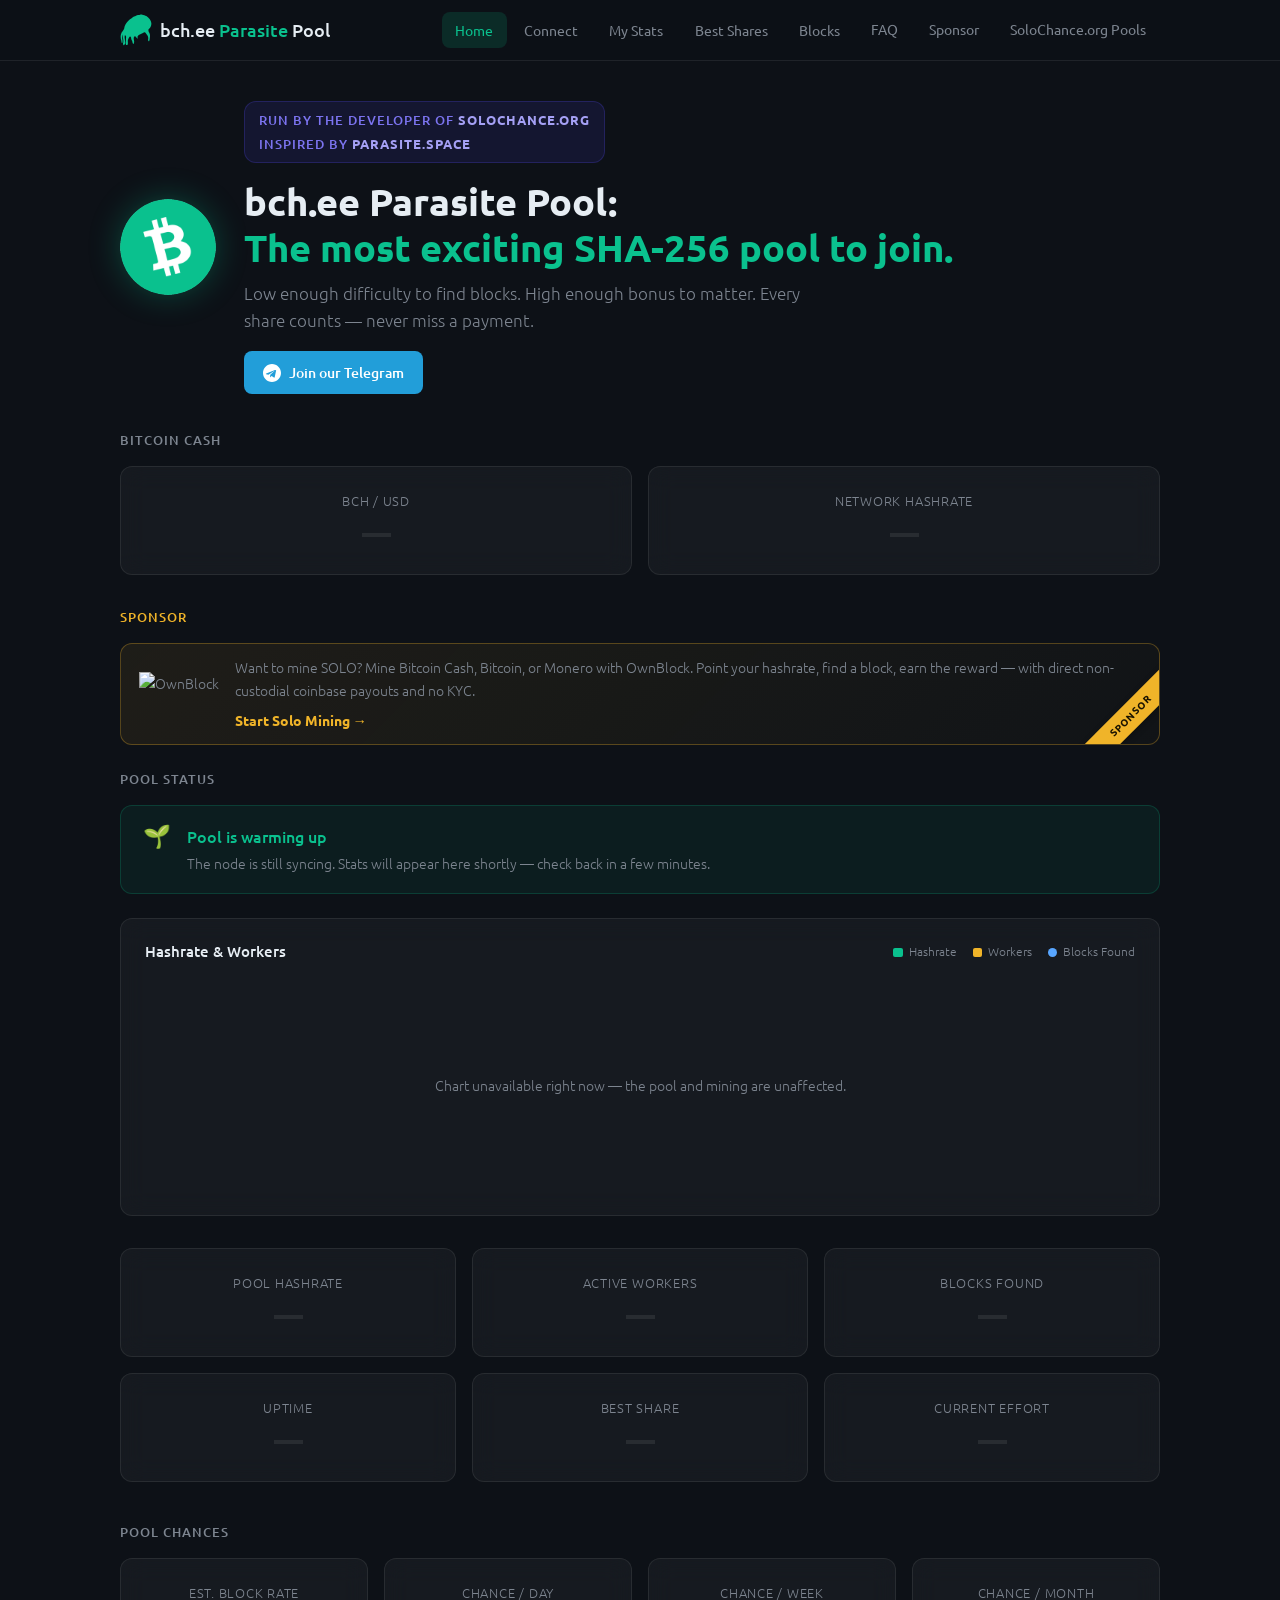
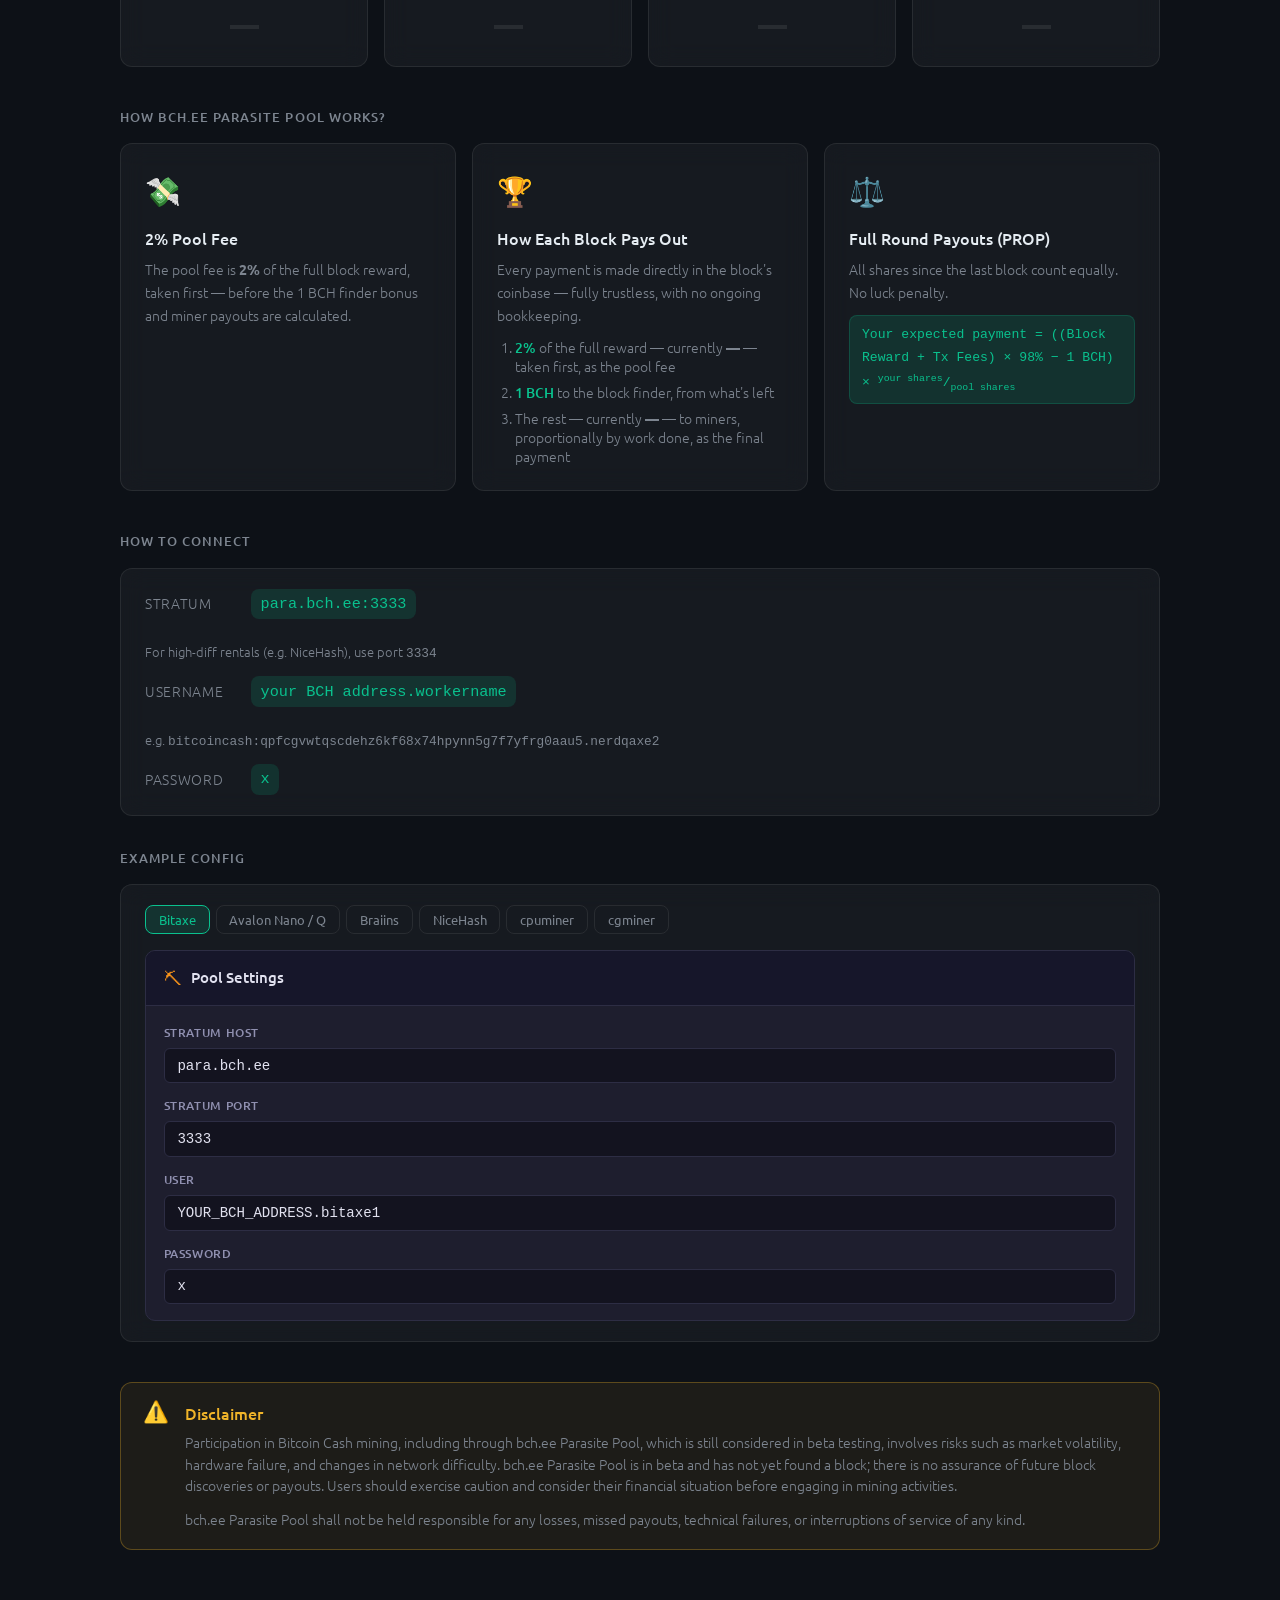
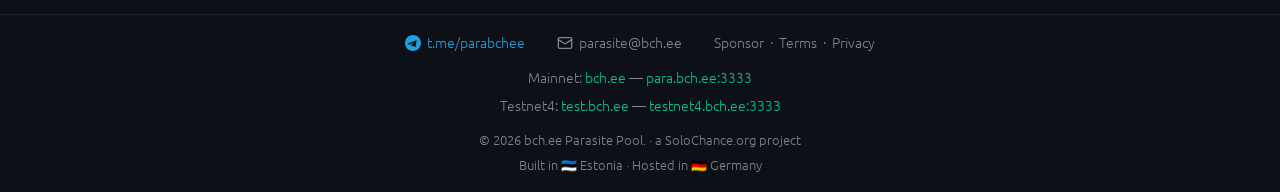
==== commit cd49af1c: "Revert "Add ongoing maintenance banner linking to SoloChance.org pools" This reverts commit 43a2601e" ====
--- a/index.html
+++ b/index.html
@@ -25,8 +25,6 @@
      crossorigin="anonymous"></script>
 </head>
 <body>
-<div class="site-topbar">
-  <div class="maintenance-banner" role="alert">Ongoing maintenance. Please switch to other <a href="/solochance-pools.html">SoloChance.org pools</a>.</div>
 
   <header class="header">
     <div class="container header-inner">
@@ -46,7 +44,6 @@
       </nav>
     </div>
   </header>
-  </div>
 
   <main class="container">
 
@@ -606,10 +603,7 @@
         <h1>Current Best <span class="accent">Shares</span></h1>
         <p class="hero-sub">Leaderboard of miners active this round. <strong>Best Share</strong> (with its % of network difficulty) shows how close each miner has come to solving a block — a share reaching 100% solves it. <strong>Est. Payout</strong> and <strong>Work Done</strong> reflect their total round contribution and expected earnings.</p>
       </div>
-      <div id="bestshares-loading" class="card text-center">
-        <span class="bs-loading-icon">⛏️</span>
-        <div class="bs-loading-text">Loading Best Shares…</div>
-      </div>
+      <div id="bestshares-loading" class="card text-center">Loading...</div>
       <div id="bestshares-content" class="hidden">
 
         <div class="section-title" style="margin-top:0">Coinbase Breakdown</div>
--- a/style.css
+++ b/style.css
@@ -53,31 +53,10 @@
 
 /* ── Header ── */
 
-.maintenance-banner {
-  background: #d1242f;
-  color: #fff;
-  text-align: center;
-  font-weight: 500;
-  font-size: .9rem;
-  padding: .5rem 1rem;
-  letter-spacing: .02em;
-}
-
-.maintenance-banner a {
-  color: #fff;
-  text-decoration: underline;
-}
-.maintenance-banner a:hover {
-  opacity: .8;
-}
-
-.site-topbar {
+.header {
   position: sticky;
   top: 0;
   z-index: 100;
-}
-
-.header {
   background: rgba(13, 17, 23, 0.85);
   backdrop-filter: var(--blur);
   -webkit-backdrop-filter: var(--blur);
@@ -1605,18 +1584,6 @@
   50%       { transform: rotate(12deg); }
 }
 
-.bs-loading-icon {
-  display: inline-block;
-  font-size: 2rem;
-  transform-origin: 75% 75%;
-  animation: miner-swing .65s ease-in-out infinite;
-}
-
-.bs-loading-text {
-  margin-top: .5rem;
-  color: var(--muted);
-}
-
 /* ── Info tooltip ── */
 
 .info-tip {
